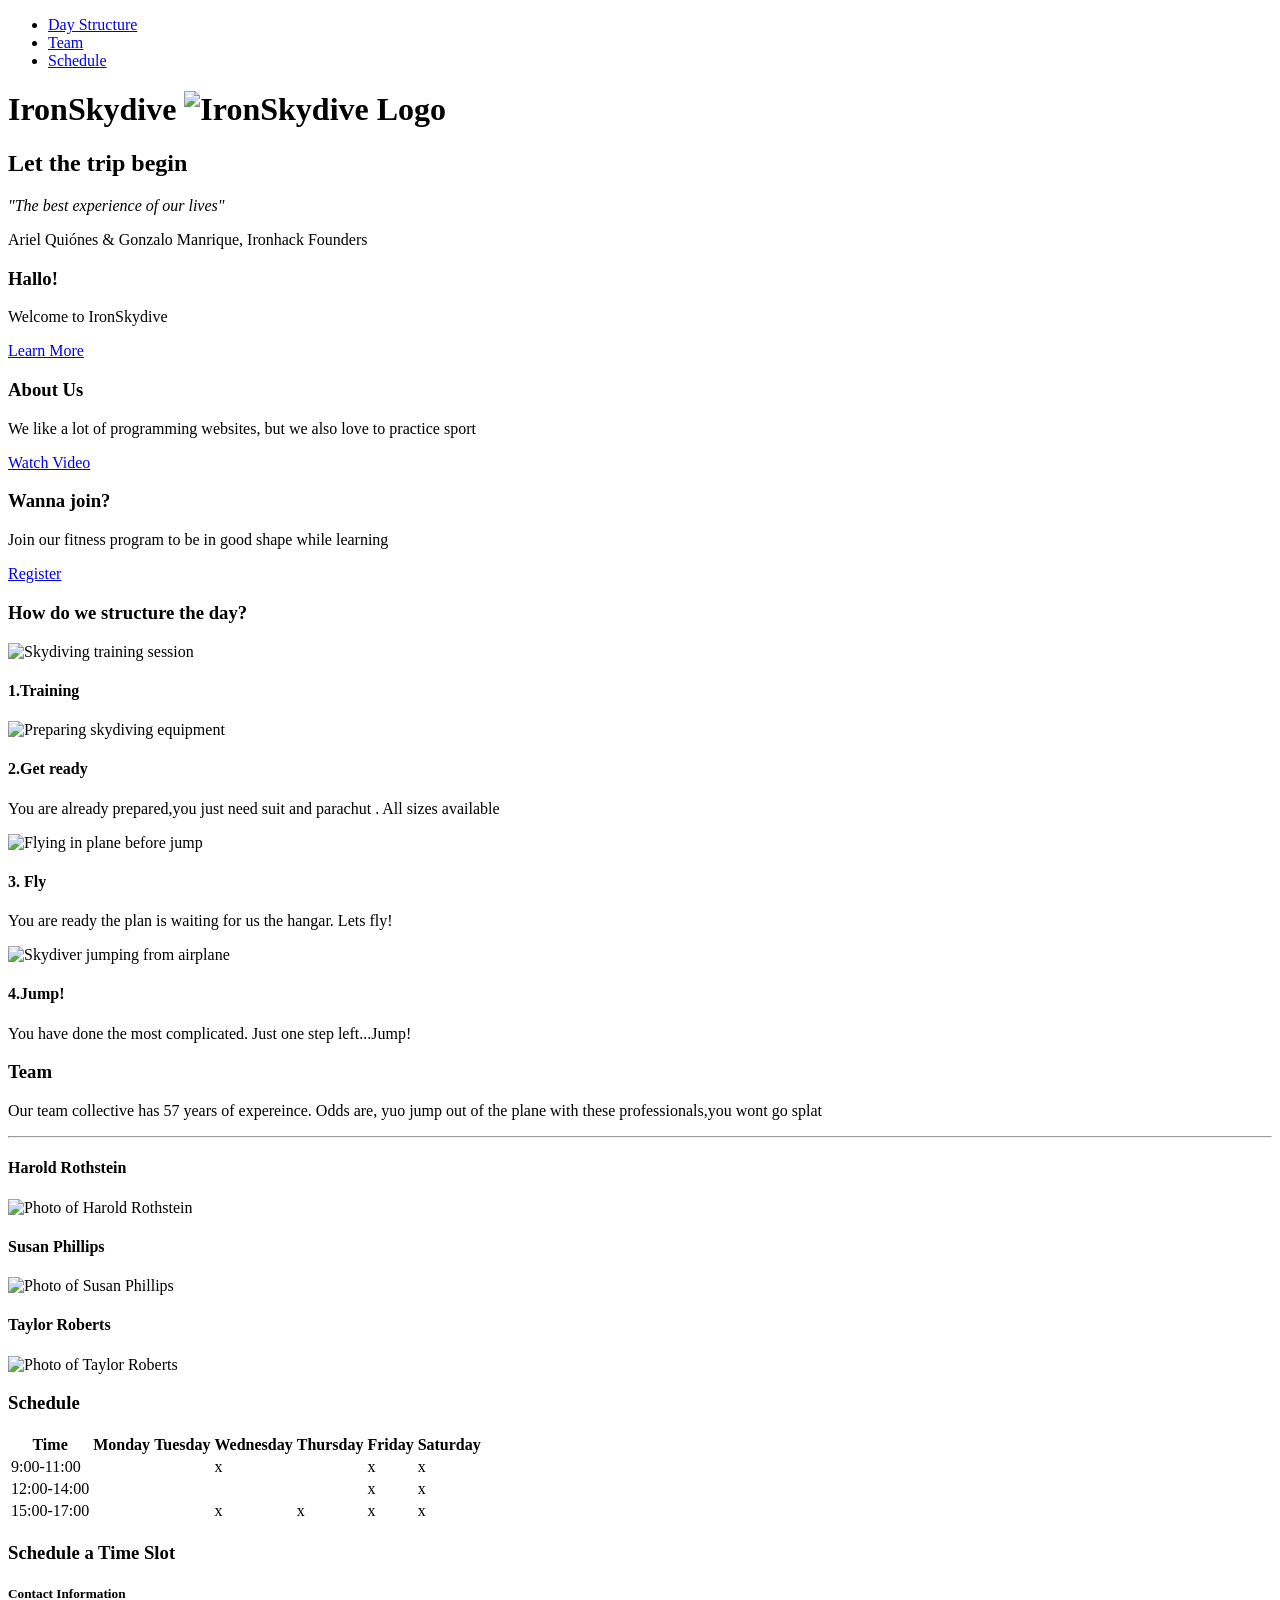
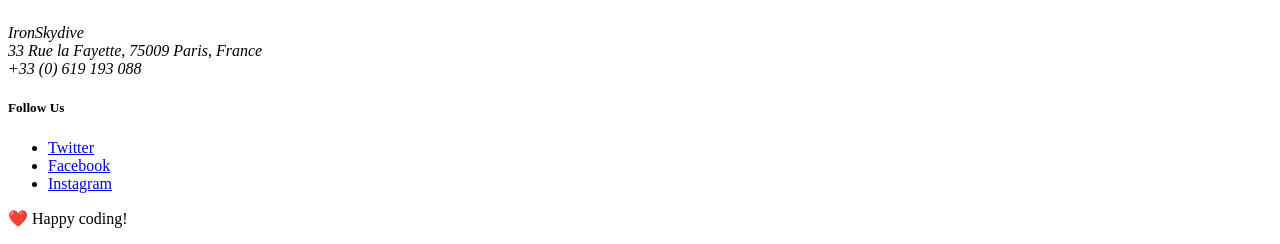
==== index.html @ bbbedc62 "Merge efeeb6cde8c62730181533388f0063c6b79743c5 into 45033de55ce9addf9479cd859671ddbf3fe93079" ====
<!DOCTYPE html>
<html lang="en">
<head>
    <meta charset="UTF-8">
    <meta http-equiv="X-UA-Compatible" content="IE=edge">
    <meta name="viewport" content="width=device-width, initial-scale=1.0">
    <title>Ironskydive</title>
</head>
<body>
<nav class="nav-bar" >
        <ul>
            <li><a href="#structure">Day Structure</a></li>
            <li><a href="#team">Team</a></li>
            <li><a href="#schedule">Schedule</a></li>
        </ul>
    </nav>
    <!-- HEADER -->
    <header class="header">
        <h1>IronSkydive
            <img src="https://s3-eu-west-1.amazonaws.com/ih-materials/uploads/ironhack-skydive-logo.png" alt="IronSkydive Logo">
        </h1>
        
         
        <h2>Let the trip begin</h2>
        <aside class="quote">
            <em>"The best experience of our lives"</em>
            <p>Ariel Quiónes & Gonzalo Manrique, Ironhack Founders</p>
        </aside>
    </header>
    <!-- SECTION 1 -->
    <section id="general-information"class="dark-background">
        <article>
            <h3>Hallo!</h3>
            <p class="text">Welcome to IronSkydive</p>
            <a href="#"class="link-btn">Learn More</a>
 </article>

        <article>
            <h3>About Us</h3>
            <p class="text">We like a lot of programming websites, but we also love to practice sport</p>
            <a href="#" class="link-btn">Watch Video</a>
        </article>

        <article>
           <h3>Wanna join?</h3>
           <p class="text">Join our fitness program to be in good shape while learning</p>
           <a href="#" class="link-btn">Register</a>
        </article>
    </section>
     <!-- SECTION 2 -->
    <section id="structure">
        <h3>How do we structure the day?</h3>
        <div>
            <article class="service-box">
                <img src="https://s3-eu-west-1.amazonaws.com/ih-materials/uploads/ironskydive-training.png" alt="Skydiving training session">
                <h4>1.Training</h4>
             </article>

            <article class="service-box">
                <img src="https://s3-eu-west-1.amazonaws.com/ih-materials/uploads/ironskydive-get-ready.png" alt="Preparing skydiving equipment">
                <h4>2.Get ready</h4>
                <p>You are already prepared,you just need suit and parachut . All sizes available</p>
            </article>

            <article class="service-box">
                <img src="https://s3-eu-west-1.amazonaws.com/ih-materials/uploads/ironskydive-fly.png" alt="Flying in plane before jump">
                <h4>3. Fly</h4>
                <p>You are ready the plan is waiting for us the hangar. Lets fly!</p>
            </article>

            <article class="service-box">
                <img src="https://s3-eu-west-1.amazonaws.com/ih-materials/uploads/ironskydive-jump.png" alt="Skydiver jumping from airplane">
                <h4>4.Jump!</h4>
                <p>You have done the most complicated. Just one step left...Jump!</p>
            </article>
        </div>
    </section>
    <!-- SECTION 3 -->
    <section id="team" class="dark-background">
                <h3>Team</h3>
        <p class="section-text">Our team collective has 57 years of expereince. Odds are, yuo jump out of the plane with these professionals,you wont go splat</p>
        <hr>
        <div>
            <article>
                <h4 class="member-name">Harold Rothstein</h4>
                <img src="https://s3-eu-west-1.amazonaws.com/ih-materials/uploads/upload_c18b1c463b80090894237a262dfdfbad.jpg" alt="Photo of Harold Rothstein">
            </article>

            <article>
                <h4 class="member-name">Susan Phillips</h4>
                <img src="https://s3-eu-west-1.amazonaws.com/ih-materials/uploads/upload_a18d6123a7c8e75f7e70a4e59b941093.jpg" alt="Photo of Susan Phillips">
            </article>

            <article>
                <h4 class="member-name">Taylor Roberts</h4>
                <img src="https://s3-eu-west-1.amazonaws.com/ih-materials/uploads/upload_7104a331530d1b0611da55093b7dc421.jpg" alt="Photo of Taylor Roberts">
            </article>
        </div>
    </section>
     <!-- TABLE SECTION -->
    <section id="Schedule">
        <h3>Schedule</h3>
 <table>
            <thead>
                <tr>
                    <th>Time</th>
                    <th>Monday</th>
                    <th>Tuesday</th>
                    <th>Wednesday</th>
                    <th>Thursday</th>
                    <th>Friday</th>
                    <th>Saturday</th>
                </tr>
            </thead>

            <tbody>
                <tr>
                    <td>9:00-11:00</td>
                    <td></td>
                    <td></td>
 <td>x</td>
                    <td></td>
                    <td>x</td>
                    <td>x</td>
                </tr>

                <tr>
                    <td>12:00-14:00</td>
                    <td></td>
                    <td></td>
                    <td></td>
                    <td></td>
                    <td>x</td>
                    <td>x</td>
                </tr>

                <tr>
                    <td>15:00-17:00</td>
                    <td></td>
                    <td></td>
                    <td>x</td>
                    <td>x</td>
                    <td>x</td>
                    <td>x</td>
                </tr>
            </tbody>
</table>

        <h3>Schedule a Time Slot</h3>
    </section>
    <!-- FOOTER SECTION -->
    <footer class="dark-background footer">
        <section >
            <h5>Contact Information</h5>
            <address class="address">
            IronSkydive<br>
            33 Rue la Fayette, 75009 Paris, France<br>
            +33 (0) 619 193 088
            </address>

            <h5>Follow Us</h5>
            <ul>
                <li><a href="#" target="_blank">Twitter</a></li>
                <li><a href="#" target="_blank">Facebook</a></li>
                <li><a href="#" target="_blank">Instagram</a></li>
            </ul>
        </section>
</footer>

    <p>❤️ Happy coding!</p>
    
</body>
</html>
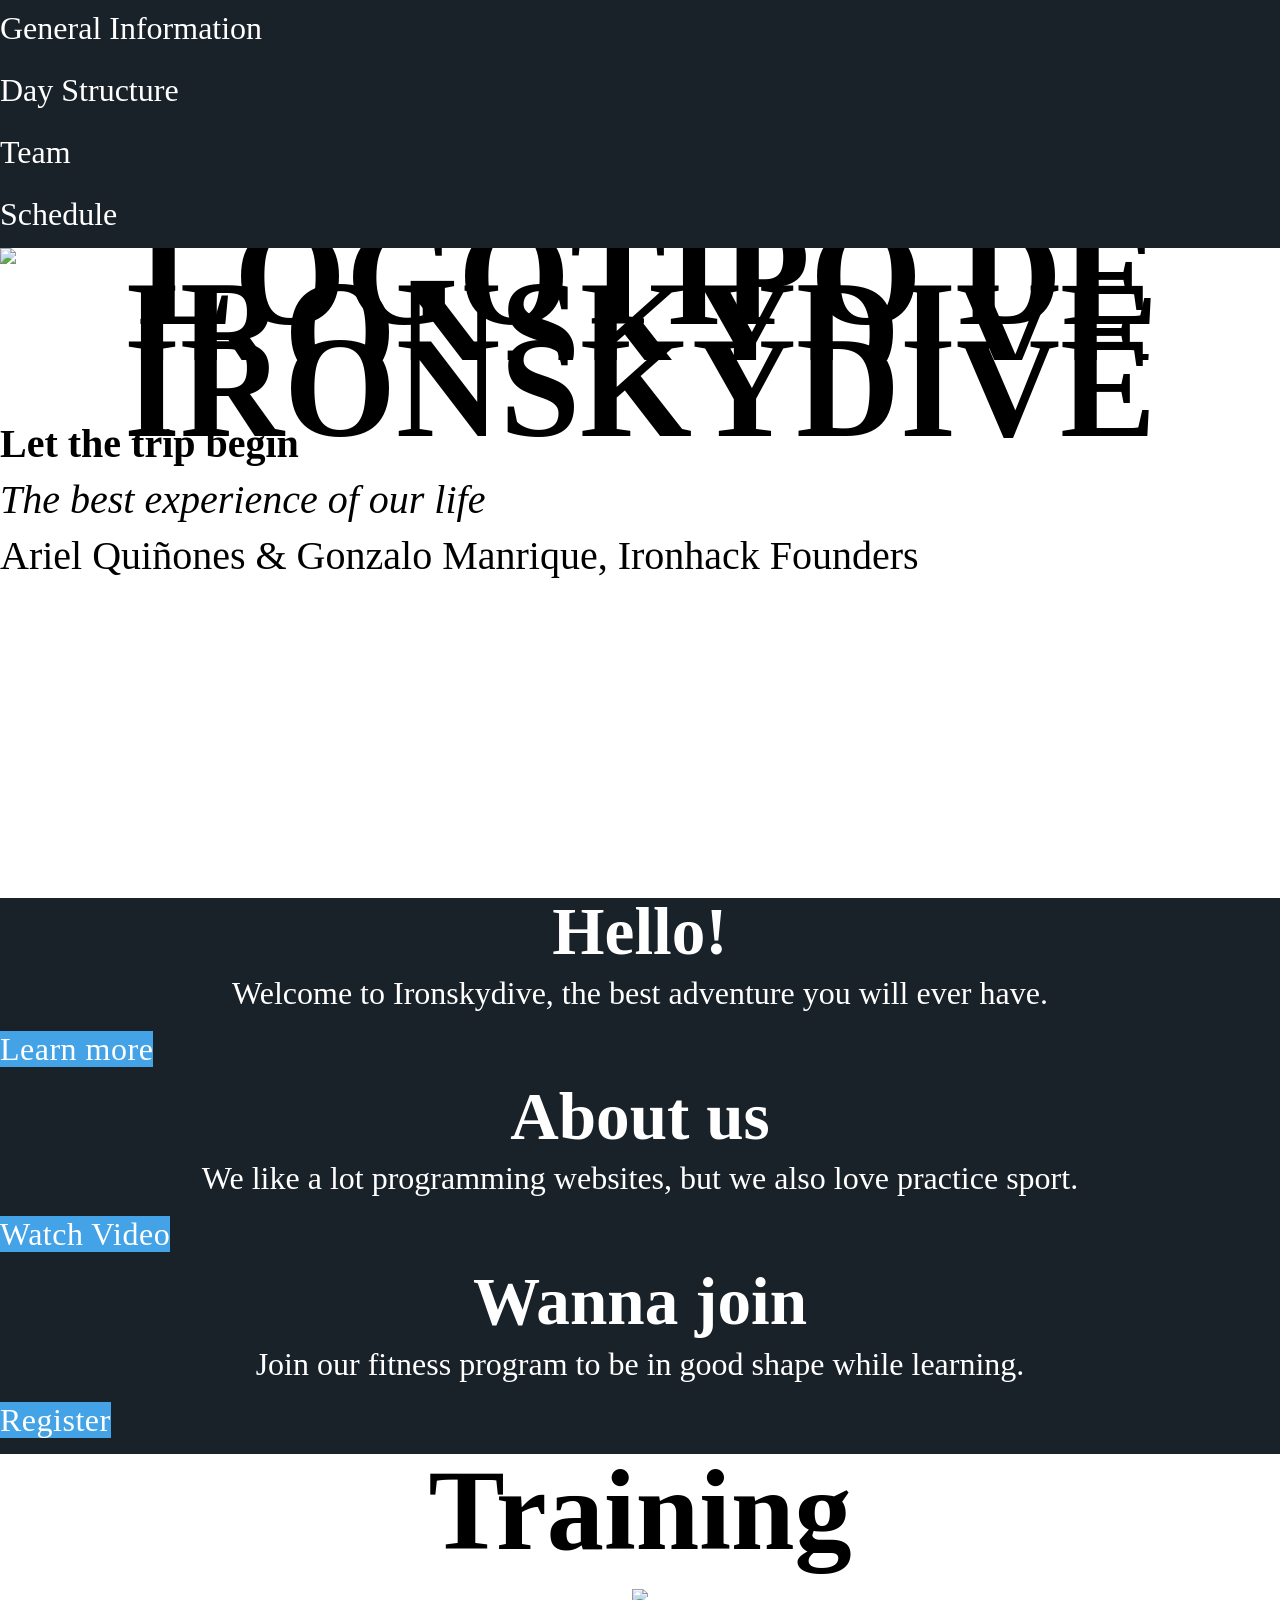
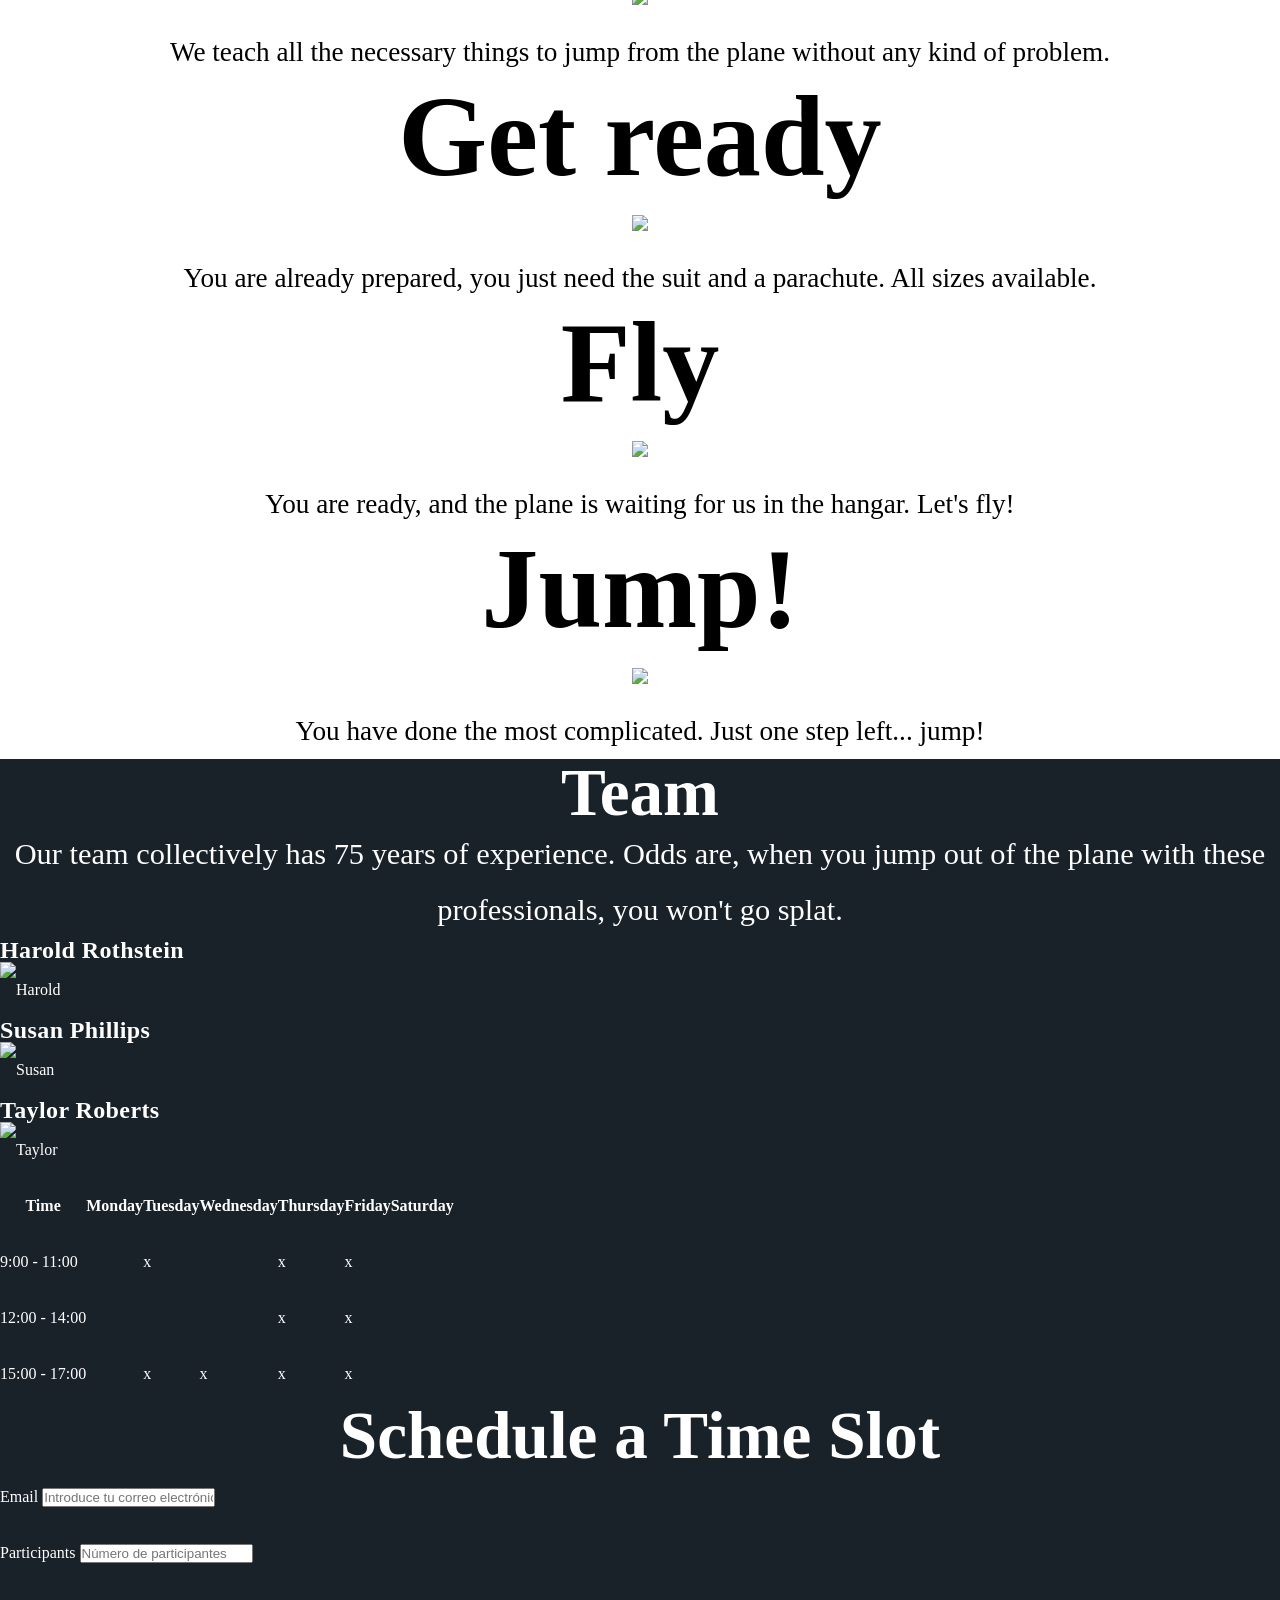
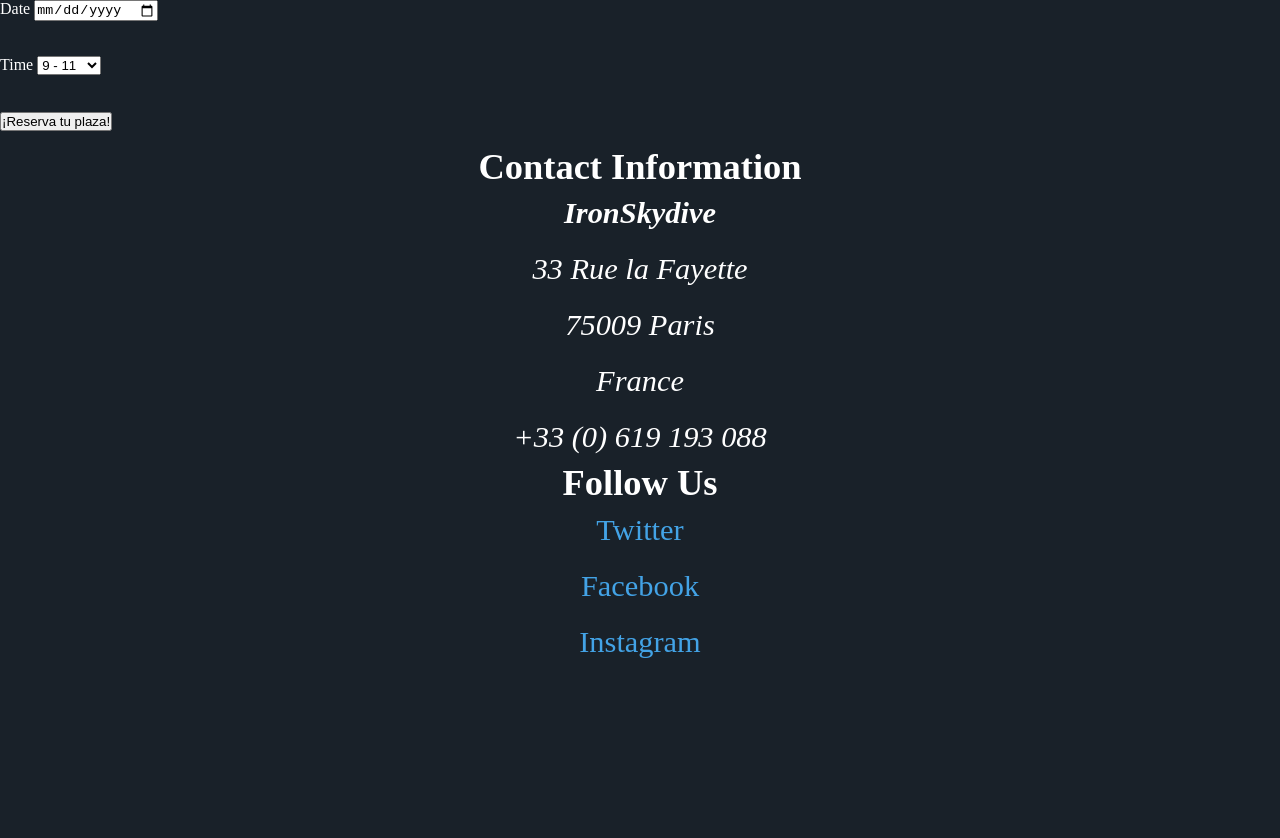
==== commit ffacd065: "ironskydive2" ====
--- a/index.html
+++ b/index.html
@@ -1,173 +1,202 @@
-<!DOCTYPE html>
-<html lang="en">
-<head>
-    <meta charset="UTF-8">
-    <meta http-equiv="X-UA-Compatible" content="IE=edge">
-    <meta name="viewport" content="width=device-width, initial-scale=1.0">
-    <title>Ironskydive</title>
-</head>
-<body>
-<nav class="nav-bar" >
-        <ul>
-            <li><a href="#structure">Day Structure</a></li>
-            <li><a href="#team">Team</a></li>
-            <li><a href="#schedule">Schedule</a></li>
-        </ul>
-    </nav>
-    <!-- HEADER -->
-    <header class="header">
-        <h1>IronSkydive
-            <img src="https://s3-eu-west-1.amazonaws.com/ih-materials/uploads/ironhack-skydive-logo.png" alt="IronSkydive Logo">
-        </h1>
-        
-         
-        <h2>Let the trip begin</h2>
-        <aside class="quote">
-            <em>"The best experience of our lives"</em>
-            <p>Ariel Quiónes & Gonzalo Manrique, Ironhack Founders</p>
-        </aside>
-    </header>
-    <!-- SECTION 1 -->
-    <section id="general-information"class="dark-background">
-        <article>
-            <h3>Hallo!</h3>
-            <p class="text">Welcome to IronSkydive</p>
-            <a href="#"class="link-btn">Learn More</a>
- </article>
-
-        <article>
-            <h3>About Us</h3>
-            <p class="text">We like a lot of programming websites, but we also love to practice sport</p>
-            <a href="#" class="link-btn">Watch Video</a>
-        </article>
-
-        <article>
-           <h3>Wanna join?</h3>
-           <p class="text">Join our fitness program to be in good shape while learning</p>
-           <a href="#" class="link-btn">Register</a>
-        </article>
-    </section>
-     <!-- SECTION 2 -->
-    <section id="structure">
-        <h3>How do we structure the day?</h3>
+<!DOCTYPE html> <html lang="en"> 
+  <head> 
+    <meta charset="UTF-8"> 
+    <link rel="stylesheet" href="./style.css"> 
+    <meta name="viewport" content="width=device-width, initial-scale=1.0"> <title>IronSkydive</title> 
+  </head> 
+  <body> 
+    <nav class="nav-bar"> 
+      <ul class="nav-bar-ul"> 
+        <li><a href="#general information">General Information</a></li> 
+        <li><a href="#structure">Day Structure</a></li> 
+        <li><a href="#team">Team</a></li> 
+        <li><a href="#schedule">Schedule</a></li> 
+      </ul> 
+    </nav> 
+    <header class="header"> 
+      <h1> <img src="https://s3-eu-west-1.amazonaws.com/ih-materials/uploads/ironhack-skydive-logo.png" alt="Logotipo de IronSkydive" > IronSkydive </h1> 
+      <aside class="quote"> <p><b>Let the trip begin</b></p> 
+        <p><i>The best experience of our life</i></p> 
+        <p>Ariel Quiñones & Gonzalo Manrique, Ironhack Founders</p> 
+      </aside> </header> 
+    <section id="general-information" class="dark-background"> 
+      <article class="container"> <h3>Hello!</h3> 
+        <p class="text"> Welcome to Ironskydive, the best adventure you will ever have. </p> <a class="link-btn" href="#">Learn more</a> </article> 
+      <article class="container">
+        <h3>About us</h3> 
+        <p class="text"> We like a lot programming websites, but we also love practice sport. </p> 
+        <a class="link-btn" href="#">Watch Video</a> </article> 
+      <article class="container"> <h3>Wanna join</h3> 
+        <p class="text"> Join our fitness program to be in good shape while learning. </p> <a class="link-btn" href="#">Register</a> </article> 
+    </section> 
+    <section id="structure"> 
+      <section id="structure">
         <div>
-            <article class="service-box">
-                <img src="https://s3-eu-west-1.amazonaws.com/ih-materials/uploads/ironskydive-training.png" alt="Skydiving training session">
-                <h4>1.Training</h4>
-             </article>
-
-            <article class="service-box">
-                <img src="https://s3-eu-west-1.amazonaws.com/ih-materials/uploads/ironskydive-get-ready.png" alt="Preparing skydiving equipment">
-                <h4>2.Get ready</h4>
-                <p>You are already prepared,you just need suit and parachut . All sizes available</p>
-            </article>
-
-            <article class="service-box">
-                <img src="https://s3-eu-west-1.amazonaws.com/ih-materials/uploads/ironskydive-fly.png" alt="Flying in plane before jump">
-                <h4>3. Fly</h4>
-                <p>You are ready the plan is waiting for us the hangar. Lets fly!</p>
-            </article>
-
-            <article class="service-box">
-                <img src="https://s3-eu-west-1.amazonaws.com/ih-materials/uploads/ironskydive-jump.png" alt="Skydiver jumping from airplane">
-                <h4>4.Jump!</h4>
-                <p>You have done the most complicated. Just one step left...Jump!</p>
-            </article>
+     <article class="service-box">
+      <h3>Training</h3>
+      <img src="https://s3-eu-west-1.amazonaws.com/ih-materials/uploads/ironskydive-training.png">
+      <p>
+        We teach all the necessary things to jump from the plane without any kind of problem. </p>
+    </article>
+    <article class="service-box">
+      <h3>Get ready</h3>
+      <img src="https://s3-eu-west-1.amazonaws.com/ih-materials/uploads/ironskydive-get-ready.png">
+      <p>You are already prepared, you just need the suit and a parachute. All sizes available.</p>
+    </article>
+      <article class="service-box">
+      <h3>Fly</h3>
+      <img src="https://s3-eu-west-1.amazonaws.com/ih-materials/uploads/ironskydive-fly.png">
+      <p>You are ready, and the plane is waiting for us in the hangar. Let's fly!</p>
+    </article>
+    <article class="service-box">
+      <h3>Jump!</h3>
+      <img src="https://s3-eu-west-1.amazonaws.com/ih-materials/uploads/ironskydive-jump.png">
+      <p>
+        You have done the most complicated. Just one step left... jump!
+      </p>
+    </article>
         </div>
-    </section>
-    <!-- SECTION 3 -->
-    <section id="team" class="dark-background">
-                <h3>Team</h3>
-        <p class="section-text">Our team collective has 57 years of expereince. Odds are, yuo jump out of the plane with these professionals,you wont go splat</p>
-        <hr>
+      </section>
+      <section id="team" class="dark-background">
+      <section class="container">
+        <h3>Team</h3>
+       <p class="section-text">
+      Our team collectively has 75 years of experience. Odds are, when you jump out of the plane with these professionals, you won't go splat.</p>
         <div>
-            <article>
-                <h4 class="member-name">Harold Rothstein</h4>
-                <img src="https://s3-eu-west-1.amazonaws.com/ih-materials/uploads/upload_c18b1c463b80090894237a262dfdfbad.jpg" alt="Photo of Harold Rothstein">
-            </article>
-
-            <article>
-                <h4 class="member-name">Susan Phillips</h4>
-                <img src="https://s3-eu-west-1.amazonaws.com/ih-materials/uploads/upload_a18d6123a7c8e75f7e70a4e59b941093.jpg" alt="Photo of Susan Phillips">
-            </article>
-
-            <article>
-                <h4 class="member-name">Taylor Roberts</h4>
-                <img src="https://s3-eu-west-1.amazonaws.com/ih-materials/uploads/upload_7104a331530d1b0611da55093b7dc421.jpg" alt="Photo of Taylor Roberts">
-            </article>
-        </div>
-    </section>
-     <!-- TABLE SECTION -->
-    <section id="Schedule">
-        <h3>Schedule</h3>
- <table>
-            <thead>
-                <tr>
-                    <th>Time</th>
-                    <th>Monday</th>
-                    <th>Tuesday</th>
-                    <th>Wednesday</th>
-                    <th>Thursday</th>
-                    <th>Friday</th>
-                    <th>Saturday</th>
-                </tr>
-            </thead>
-
-            <tbody>
-                <tr>
-                    <td>9:00-11:00</td>
-                    <td></td>
-                    <td></td>
- <td>x</td>
-                    <td></td>
-                    <td>x</td>
-                    <td>x</td>
-                </tr>
-
-                <tr>
-                    <td>12:00-14:00</td>
-                    <td></td>
-                    <td></td>
-                    <td></td>
-                    <td></td>
-                    <td>x</td>
-                    <td>x</td>
-                </tr>
-
-                <tr>
-                    <td>15:00-17:00</td>
-                    <td></td>
-                    <td></td>
-                    <td>x</td>
-                    <td>x</td>
-                    <td>x</td>
-                    <td>x</td>
-                </tr>
-            </tbody>
+          <article>
+        <h4 class="member-name">Harold Rothstein</h4>
+        <img src="https://s3-eu-west-1.amazonaws.com/ih-materials/uploads/upload_c18b1c463b80090894237a262dfdfbad.jpg"alt="Harold">
+      </article>
+          <article>
+        <h4 class="member-name">Susan Phillips</h4>
+        <img src="https://s3-eu-west-1.amazonaws.com/ih-materials/uploads/upload_a18d6123a7c8e75f7e70a4e59b941093.jpg"
+          alt="Susan">
+      </article> 
+          <article>
+          <h4 class="member-name">Taylor Roberts</h4>
+          <img src="https://s3-eu-west-1.amazonaws.com/ih-materials/uploads/upload_7104a331530d1b0611da55093b7dc421.jpg"alt="Taylor">
+      </article>
+        </div></section>
+<section>
+<table class="schedule-table" cellpadding="0" cellspacing="0">
+  <thead>
+    <tr>
+      <th>Time</th>
+      <th>Monday</th>
+      <th>Tuesday</th>
+      <th>Wednesday</th>
+      <th>Thursday</th>
+      <th>Friday</th>
+      <th>Saturday</th>
+    </tr>
+  </thead>
+
+  <tbody>
+    <tr>
+      <td>9:00 - 11:00</td>
+      <td></td>
+      <td>x</td>
+      <td></td>
+      <td>x</td>
+      <td>x</td>
+      <td></td>
+    </tr>
+
+    <tr>
+      <td>12:00 - 14:00</td>
+      <td></td>
+      <td></td>
+      <td></td>
+      <td>x</td>
+      <td>x</td>
+      <td></td>
+    </tr>
+
+    <tr>
+      <td>15:00 - 17:00</td>
+      <td></td>
+      <td>x</td>
+      <td>x</td>
+      <td>x</td>
+      <td>x</td>
+      <td></td>
+    </tr>
+  </tbody>
 </table>
-
-        <h3>Schedule a Time Slot</h3>
-    </section>
-    <!-- FOOTER SECTION -->
-    <footer class="dark-background footer">
-        <section >
-            <h5>Contact Information</h5>
-            <address class="address">
-            IronSkydive<br>
-            33 Rue la Fayette, 75009 Paris, France<br>
-            +33 (0) 619 193 088
-            </address>
-
-            <h5>Follow Us</h5>
-            <ul>
-                <li><a href="#" target="_blank">Twitter</a></li>
-                <li><a href="#" target="_blank">Facebook</a></li>
-                <li><a href="#" target="_blank">Instagram</a></li>
-            </ul>
-        </section>
+  <h3>Schedule a Time Slot</h3>
+  <form class="slot-form" action="/register" method="post">
+
+  <div class="slot-form-container">
+    <label for="email">Email</label>
+    <input
+      type="email"
+      id="email"
+      name="email"
+      placeholder="Introduce tu correo electrónico"
+    >
+  </div>
+
+  <div class="slot-form-container">
+    <label for="participants">Participants</label>
+    <input
+      type="number"
+      id="participants"
+      name="participants"
+      placeholder="Número de participantes"
+    >
+  </div>
+
+  <div class="slot-form-container">
+    <label for="date">Date</label>
+    <input
+      type="date"
+      id="date"
+      name="date"
+    >
+  </div>
+
+  <div class="slot-form-container">
+    <label for="time">Time</label>
+    <select id="time" name="time">
+      <option value="early">9 - 11</option>
+      <option value="mid">12 - 14</option>
+      <option value="late">15 - 17</option>
+    </select>
+  </div>
+
+  <div class="slot-form-container">
+    <button type="submit">¡Reserva tu plaza!</button>
+  </div>
+
+</form>
+    </section> 
+   <footer class="footer dark-background">
+     <section>
+    <h5>Contact Information</h5>
+    <address>
+      <strong>IronSkydive</strong><br>
+      33 Rue la Fayette<br>
+      75009 Paris<br>
+      France<br>
+      +33 (0) 619 193 088
+    </address>
+       <h5>Follow Us</h5>
+      <ul>
+      <li><a href="#">Twitter</a></li>
+      <li><a href="#">Facebook</a></li>
+      <li><a href="#">Instagram</a></li>
+    </ul>
+       
+  </section>
+<iframe
+    src="https://www.google.com/maps/embed?pb=!1m18!1m12!1m3!1d2624.142047744348!2d2.3354330160472316!3d48.87456857928921!2m3!1f0!2f0!3f0!3m2!1i1024!2i768!4f13.1!3m3!1m2!1s0x47e66e38f817b573%3A0x48d69c30470e7aeb!2sIronhack!5e0!3m2!1sen!2ses!4v1495208746099"
+    class="map-frame"
+    frameborder="0"
+    style="border:0"
+    allowfullscreen>
+  </iframe>
+
 </footer>
-
-    <p>❤️ Happy coding!</p>
-    
-</body>
-</html>
+    <script src="./script.js"></script> 
+  </body> 
+</html>
--- a/style.css
+++ b/style.css
@@ -0,0 +1,138 @@
+/*@import url('https://fonts.googleapis.com/css?family=Roboto+Condensed:700|Roboto:100,300,700');*/
+* {
+  margin: 0;
+  padding: 0;
+}
+body {
+    font-family: 'Roboto';
+    size: 10px;
+    line-height: 3.5em;
+    font-weight: 300;
+}
+h1,
+h2,
+h3,
+h4,
+h5,
+h6 {
+    font-family: "Roboto Condensed";
+}
+
+h1{
+    font-size: 9em;
+    text-align: center;
+    text-transform: uppercase;
+}
+
+h2{
+    font-size: 5em;
+    text-align: center;
+    text-transform: uppercase;
+    line-height: 4em;
+}
+
+h3{
+    font-size: 4.2em;
+    text-align: center;
+    line-height: 1em;
+}
+
+h4{
+    font-size: 1.5em;
+    letter-spacing: 0.4px;
+    line-height: 1em;
+}
+
+h5{
+    font-size: 1.2em;
+    line-height: 1em;
+}
+
+.nav-bar{
+    background-color: rgb(25, 33, 41);
+}
+
+.nav-bar a{
+    color: white;
+    text-decoration: none;
+    font-size: 2em;
+}
+
+.header{
+    background-image: url("https://s3-eu-west-1.amazonaws.com/ih-materials/uploads/ironhack-skydive-background.jpg");
+    background-image: 0 0;
+    background-repeat: no-repeat;
+    background-size: cover;
+    height: 650px;
+}
+
+.header h2{
+    color: white;
+    text-shadow: #020819 8px -20px 9px;
+}
+
+.quote{
+    font-size: 2.5em;
+}
+
+.dark-background{
+    background-color: rgb(25, 33, 41);
+    color: white;
+}
+
+.text {
+    font-size: 2em;
+    font-weight: 100;
+    text-align: center;
+}
+
+.link-btn{
+    background-color: rgb(67, 163, 230);
+    color: white;
+    font-family: 'Roboto Condensed';
+    font-size: 2em;
+    letter-spacing: 0.5px;
+    text-align: center;
+    text-decoration: none;
+}
+
+.service-box{
+    font-size: 1.7em;
+    text-align: center;
+}
+
+.service-box img {
+    width: 125px;
+}
+
+#team .section-text{
+    font-size: 1.9em;
+    text-align: center;
+}
+#team .member-name{
+    font-size: 1.5em;
+    font-weight: 700;
+}
+
+#team img{
+    width: 250px;
+    height: 180px;
+}
+
+.footer{
+    text-align: center;
+    font-size: 1.9em;
+}
+
+.address{
+    font-style: normal;
+    font-size: 0.8em;
+}
+
+.footer a{
+    color: rgb(67, 163, 230);
+    text-decoration: none;
+}
+.footer ul{
+    list-style: none;
+}
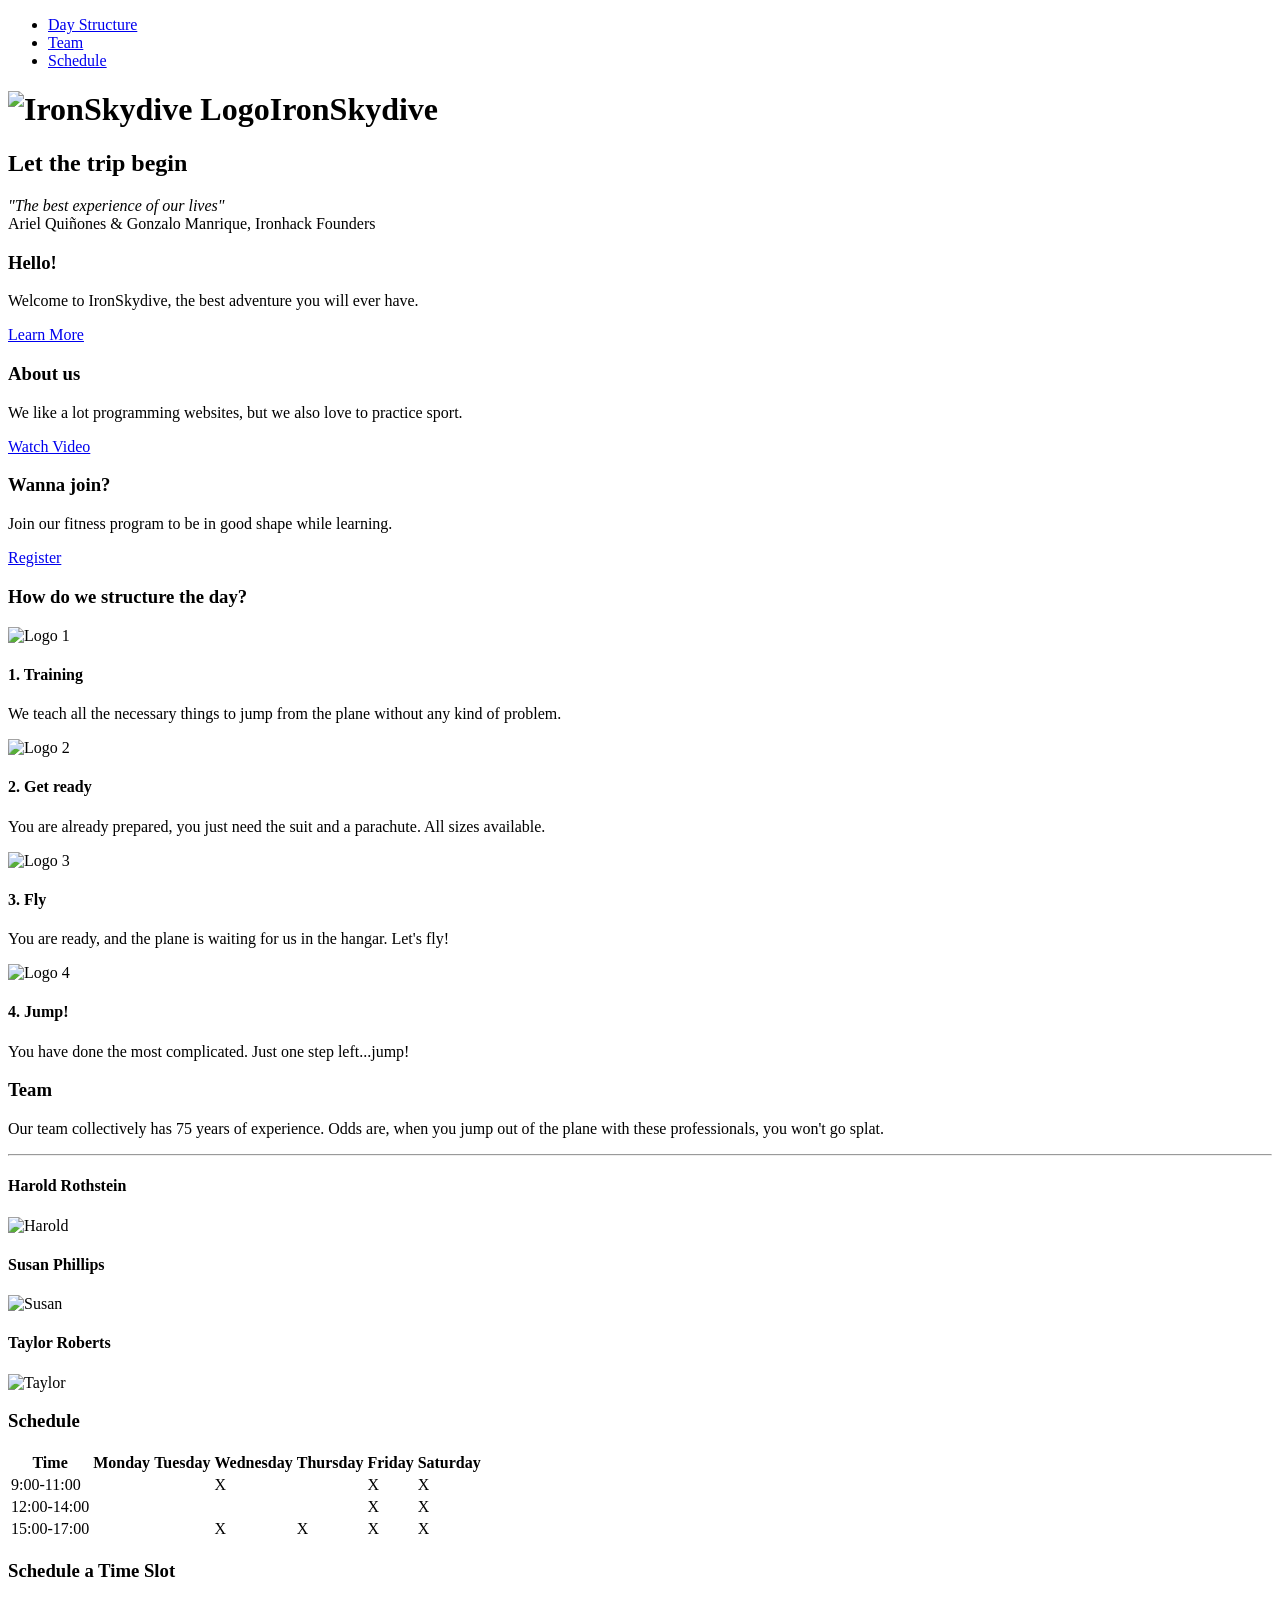
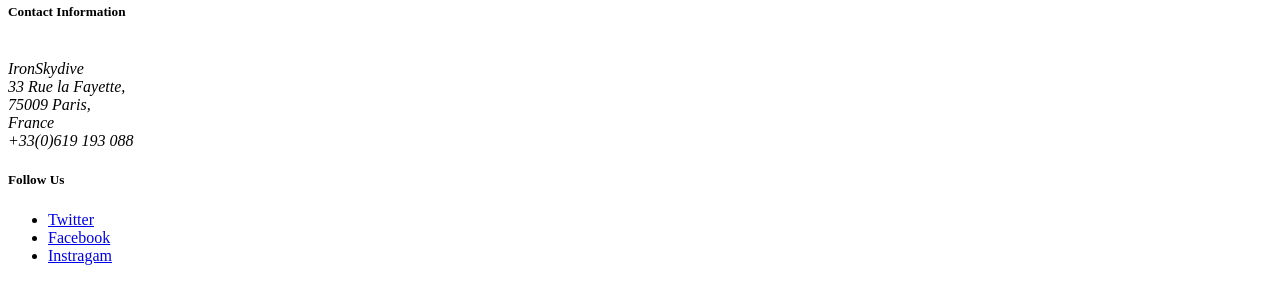
==== commit db061d96: "complete Ironskydive 2" ====
--- a/index.html
+++ b/index.html
@@ -1,202 +1,144 @@
-<!DOCTYPE html> <html lang="en"> 
-  <head> 
-    <meta charset="UTF-8"> 
-    <link rel="stylesheet" href="./style.css"> 
-    <meta name="viewport" content="width=device-width, initial-scale=1.0"> <title>IronSkydive</title> 
-  </head> 
-  <body> 
-    <nav class="nav-bar"> 
-      <ul class="nav-bar-ul"> 
-        <li><a href="#general information">General Information</a></li> 
-        <li><a href="#structure">Day Structure</a></li> 
-        <li><a href="#team">Team</a></li> 
-        <li><a href="#schedule">Schedule</a></li> 
-      </ul> 
-    </nav> 
-    <header class="header"> 
-      <h1> <img src="https://s3-eu-west-1.amazonaws.com/ih-materials/uploads/ironhack-skydive-logo.png" alt="Logotipo de IronSkydive" > IronSkydive </h1> 
-      <aside class="quote"> <p><b>Let the trip begin</b></p> 
-        <p><i>The best experience of our life</i></p> 
-        <p>Ariel Quiñones & Gonzalo Manrique, Ironhack Founders</p> 
-      </aside> </header> 
-    <section id="general-information" class="dark-background"> 
-      <article class="container"> <h3>Hello!</h3> 
-        <p class="text"> Welcome to Ironskydive, the best adventure you will ever have. </p> <a class="link-btn" href="#">Learn more</a> </article> 
-      <article class="container">
-        <h3>About us</h3> 
-        <p class="text"> We like a lot programming websites, but we also love practice sport. </p> 
-        <a class="link-btn" href="#">Watch Video</a> </article> 
-      <article class="container"> <h3>Wanna join</h3> 
-        <p class="text"> Join our fitness program to be in good shape while learning. </p> <a class="link-btn" href="#">Register</a> </article> 
-    </section> 
-    <section id="structure"> 
-      <section id="structure">
+<!DOCTYPE html>
+<html lang="en">
+<head>
+    <meta charset="UTF-8">
+    <meta http-equiv="X-UA-Compatible" content="IE=edge">
+    <meta name="viewport" content="width=device-width, initial-scale=1.0">
+    <title>Ironskydive</title>
+    <link rel="stylesheet" href="lab1.css">
+</head>
+<body>
+    <nav class="nav-bar">
+        <ul>
+            <li><a href="#structure">Day Structure</a></li>
+            <li><a href="#team">Team</a></li>
+            <li><a href="#schedule">Schedule</a></li>
+        </ul>
+    </nav>
+    <header class="header">
+        <h1><img src="https://s3-eu-west-1.amazonaws.com/ih-materials/uploads/ironhack-skydive-logo.png" alt="IronSkydive Logo">IronSkydive</h1>
+        <h2 class="header-h2">Let the trip begin</h2>
+        <aside class="quote">
+            <p><i>"The best experience of our lives"</i><br>Ariel Quiñones & Gonzalo Manrique, Ironhack Founders</p>
+        </aside>
+    </header>
+    <section id="general-information" class="dark-background">
+        <article>
+            <h3>Hello!</h3>
+            <p>Welcome to IronSkydive, the best adventure you will ever have.</p>
+            <a href="#">Learn More</a>
+        </article>
+        <article>
+            <h3>About us</h3>
+            <p>We like a lot programming websites, but we also love to practice sport.</p>
+            <a href="#">Watch Video</a>
+        </article>
+        <article>
+            <h3>Wanna join?</h3>
+            <p>Join our fitness program to be in good shape while learning.</p>
+            <a href="#">Register</a>
+        </article>
+    </section>
+    <section id="structure">
+        <h3>How do we structure the day?</h3>
         <div>
-     <article class="service-box">
-      <h3>Training</h3>
-      <img src="https://s3-eu-west-1.amazonaws.com/ih-materials/uploads/ironskydive-training.png">
-      <p>
-        We teach all the necessary things to jump from the plane without any kind of problem. </p>
-    </article>
-    <article class="service-box">
-      <h3>Get ready</h3>
-      <img src="https://s3-eu-west-1.amazonaws.com/ih-materials/uploads/ironskydive-get-ready.png">
-      <p>You are already prepared, you just need the suit and a parachute. All sizes available.</p>
-    </article>
-      <article class="service-box">
-      <h3>Fly</h3>
-      <img src="https://s3-eu-west-1.amazonaws.com/ih-materials/uploads/ironskydive-fly.png">
-      <p>You are ready, and the plane is waiting for us in the hangar. Let's fly!</p>
-    </article>
-    <article class="service-box">
-      <h3>Jump!</h3>
-      <img src="https://s3-eu-west-1.amazonaws.com/ih-materials/uploads/ironskydive-jump.png">
-      <p>
-        You have done the most complicated. Just one step left... jump!
-      </p>
-    </article>
+            <article class="service-box">
+                <img src="https://s3-eu-west-1.amazonaws.com/ih-materials/uploads/ironskydive-training.png" alt="Logo 1">
+                <h4>1. Training</h4>
+                <p>We teach all the necessary things to jump from the plane without any kind of problem.</p>
+            </article>
+            <article class="service-box">
+                <img src="https://s3-eu-west-1.amazonaws.com/ih-materials/uploads/ironskydive-get-ready.png" alt="Logo 2">
+                <h4>2. Get ready</h4>
+                <p>You are already prepared, you just need the suit and a parachute. All sizes available.</p>
+            </article>
+            <article class="service-box">
+                <img src="https://s3-eu-west-1.amazonaws.com/ih-materials/uploads/ironskydive-fly.png" alt="Logo 3">
+                <h4>3. Fly</h4>
+                <p>You are ready, and the plane is waiting for us in the hangar. Let's fly!</p>
+            </article>
+            <article class="service-box">
+                <img src="https://s3-eu-west-1.amazonaws.com/ih-materials/uploads/ironskydive-jump.png" alt="Logo 4">
+                <h4>4. Jump!</h4>
+                <p>You have done the most complicated. Just one step left...jump!</p>
+            </article>
         </div>
-      </section>
-      <section id="team" class="dark-background">
-      <section class="container">
+    </section>
+    <section id="team" class="dark-background">
         <h3>Team</h3>
-       <p class="section-text">
-      Our team collectively has 75 years of experience. Odds are, when you jump out of the plane with these professionals, you won't go splat.</p>
+        <p class="section-text">Our team collectively has 75 years of experience. Odds are, when you jump out of the plane with these professionals, you won't go splat.</p>
+        <hr>
         <div>
-          <article>
-        <h4 class="member-name">Harold Rothstein</h4>
-        <img src="https://s3-eu-west-1.amazonaws.com/ih-materials/uploads/upload_c18b1c463b80090894237a262dfdfbad.jpg"alt="Harold">
-      </article>
-          <article>
-        <h4 class="member-name">Susan Phillips</h4>
-        <img src="https://s3-eu-west-1.amazonaws.com/ih-materials/uploads/upload_a18d6123a7c8e75f7e70a4e59b941093.jpg"
-          alt="Susan">
-      </article> 
-          <article>
-          <h4 class="member-name">Taylor Roberts</h4>
-          <img src="https://s3-eu-west-1.amazonaws.com/ih-materials/uploads/upload_7104a331530d1b0611da55093b7dc421.jpg"alt="Taylor">
-      </article>
-        </div></section>
-<section>
-<table class="schedule-table" cellpadding="0" cellspacing="0">
-  <thead>
-    <tr>
-      <th>Time</th>
-      <th>Monday</th>
-      <th>Tuesday</th>
-      <th>Wednesday</th>
-      <th>Thursday</th>
-      <th>Friday</th>
-      <th>Saturday</th>
-    </tr>
-  </thead>
-
-  <tbody>
-    <tr>
-      <td>9:00 - 11:00</td>
-      <td></td>
-      <td>x</td>
-      <td></td>
-      <td>x</td>
-      <td>x</td>
-      <td></td>
-    </tr>
-
-    <tr>
-      <td>12:00 - 14:00</td>
-      <td></td>
-      <td></td>
-      <td></td>
-      <td>x</td>
-      <td>x</td>
-      <td></td>
-    </tr>
-
-    <tr>
-      <td>15:00 - 17:00</td>
-      <td></td>
-      <td>x</td>
-      <td>x</td>
-      <td>x</td>
-      <td>x</td>
-      <td></td>
-    </tr>
-  </tbody>
-</table>
-  <h3>Schedule a Time Slot</h3>
-  <form class="slot-form" action="/register" method="post">
-
-  <div class="slot-form-container">
-    <label for="email">Email</label>
-    <input
-      type="email"
-      id="email"
-      name="email"
-      placeholder="Introduce tu correo electrónico"
-    >
-  </div>
-
-  <div class="slot-form-container">
-    <label for="participants">Participants</label>
-    <input
-      type="number"
-      id="participants"
-      name="participants"
-      placeholder="Número de participantes"
-    >
-  </div>
-
-  <div class="slot-form-container">
-    <label for="date">Date</label>
-    <input
-      type="date"
-      id="date"
-      name="date"
-    >
-  </div>
-
-  <div class="slot-form-container">
-    <label for="time">Time</label>
-    <select id="time" name="time">
-      <option value="early">9 - 11</option>
-      <option value="mid">12 - 14</option>
-      <option value="late">15 - 17</option>
-    </select>
-  </div>
-
-  <div class="slot-form-container">
-    <button type="submit">¡Reserva tu plaza!</button>
-  </div>
-
-</form>
-    </section> 
-   <footer class="footer dark-background">
-     <section>
-    <h5>Contact Information</h5>
-    <address>
-      <strong>IronSkydive</strong><br>
-      33 Rue la Fayette<br>
-      75009 Paris<br>
-      France<br>
-      +33 (0) 619 193 088
-    </address>
-       <h5>Follow Us</h5>
-      <ul>
-      <li><a href="#">Twitter</a></li>
-      <li><a href="#">Facebook</a></li>
-      <li><a href="#">Instagram</a></li>
-    </ul>
-       
-  </section>
-<iframe
-    src="https://www.google.com/maps/embed?pb=!1m18!1m12!1m3!1d2624.142047744348!2d2.3354330160472316!3d48.87456857928921!2m3!1f0!2f0!3f0!3m2!1i1024!2i768!4f13.1!3m3!1m2!1s0x47e66e38f817b573%3A0x48d69c30470e7aeb!2sIronhack!5e0!3m2!1sen!2ses!4v1495208746099"
-    class="map-frame"
-    frameborder="0"
-    style="border:0"
-    allowfullscreen>
-  </iframe>
-
-</footer>
-    <script src="./script.js"></script> 
-  </body> 
+            <article>
+                <h4 class="member-name">Harold Rothstein</h4>
+                <img src="https://s3-eu-west-1.amazonaws.com/ih-materials/uploads/upload_c18b1c463b80090894237a262dfdfbad.jpg" alt="Harold">
+            </article>
+            <article>
+                <h4 class="member-name">Susan Phillips</h4>
+                <img src="https://s3-eu-west-1.amazonaws.com/ih-materials/uploads/upload_a18d6123a7c8e75f7e70a4e59b941093.jpg" alt="Susan">
+            </article>
+            <article>
+                <h4 class="member-name">Taylor Roberts</h4>
+                <img src="https://s3-eu-west-1.amazonaws.com/ih-materials/uploads/upload_7104a331530d1b0611da55093b7dc421.jpg" alt="Taylor">
+            </article>
+        </div>
+    </section>
+    <section id="schedule">
+        <h3>Schedule</h3>
+        <table>
+            <thead>
+                <th><strong>Time</strong></th>
+                <th><strong>Monday</strong></th>
+                <th><strong>Tuesday</strong></th>
+                <th><strong>Wednesday</strong></th>
+                <th><strong>Thursday</strong></th>
+                <th><strong>Friday</strong></th>
+                <th><strong>Saturday</strong></th>
+            </thead>
+                <tbody>
+                <tr>
+                    <td>9:00-11:00</td>
+                <td></td>
+                <td></td>
+                <td>X</td>
+                <td></td>
+                <td>X</td>
+                <td>X</td>
+                </tr>
+                <tr>
+                    <td>12:00-14:00</td>
+                    <td></td>
+                    <td></td>
+                    <td></td>
+                    <td></td>
+                    <td>X</td>
+                    <td>X</td>
+                </tr>
+                <tr>
+                    <td>15:00-17:00</td>
+                    <td></td>
+                    <td></td>
+                    <td>X</td>
+                    <td>X</td>
+                    <td>X</td>
+                    <td>X</td>
+                </tr>
+                </tbody>
+            
+        </table>
+        <h3><strong>Schedule a Time Slot</strong></h3>
+    </section>
+    <footer class="dark-background footer">
+        <section>
+            <h5><strong>Contact Information</strong></h5>
+            <address class="address"><i><br>IronSkydive<br>33 Rue la Fayette,<br>75009 Paris,<br>France<br>+33(0)619 193 088</i></address>
+            <h5><strong>Follow Us</strong></h5>
+            <ul>
+                <li><a href="#" target="_blank">Twitter</a></li>
+                <li><a href="#" target="_blank">Facebook</a></li>
+                <li><a href="#" target="_blank">Instragam</a></li>
+            </ul>
+        </section>
+    </footer>
+</body>
 </html>
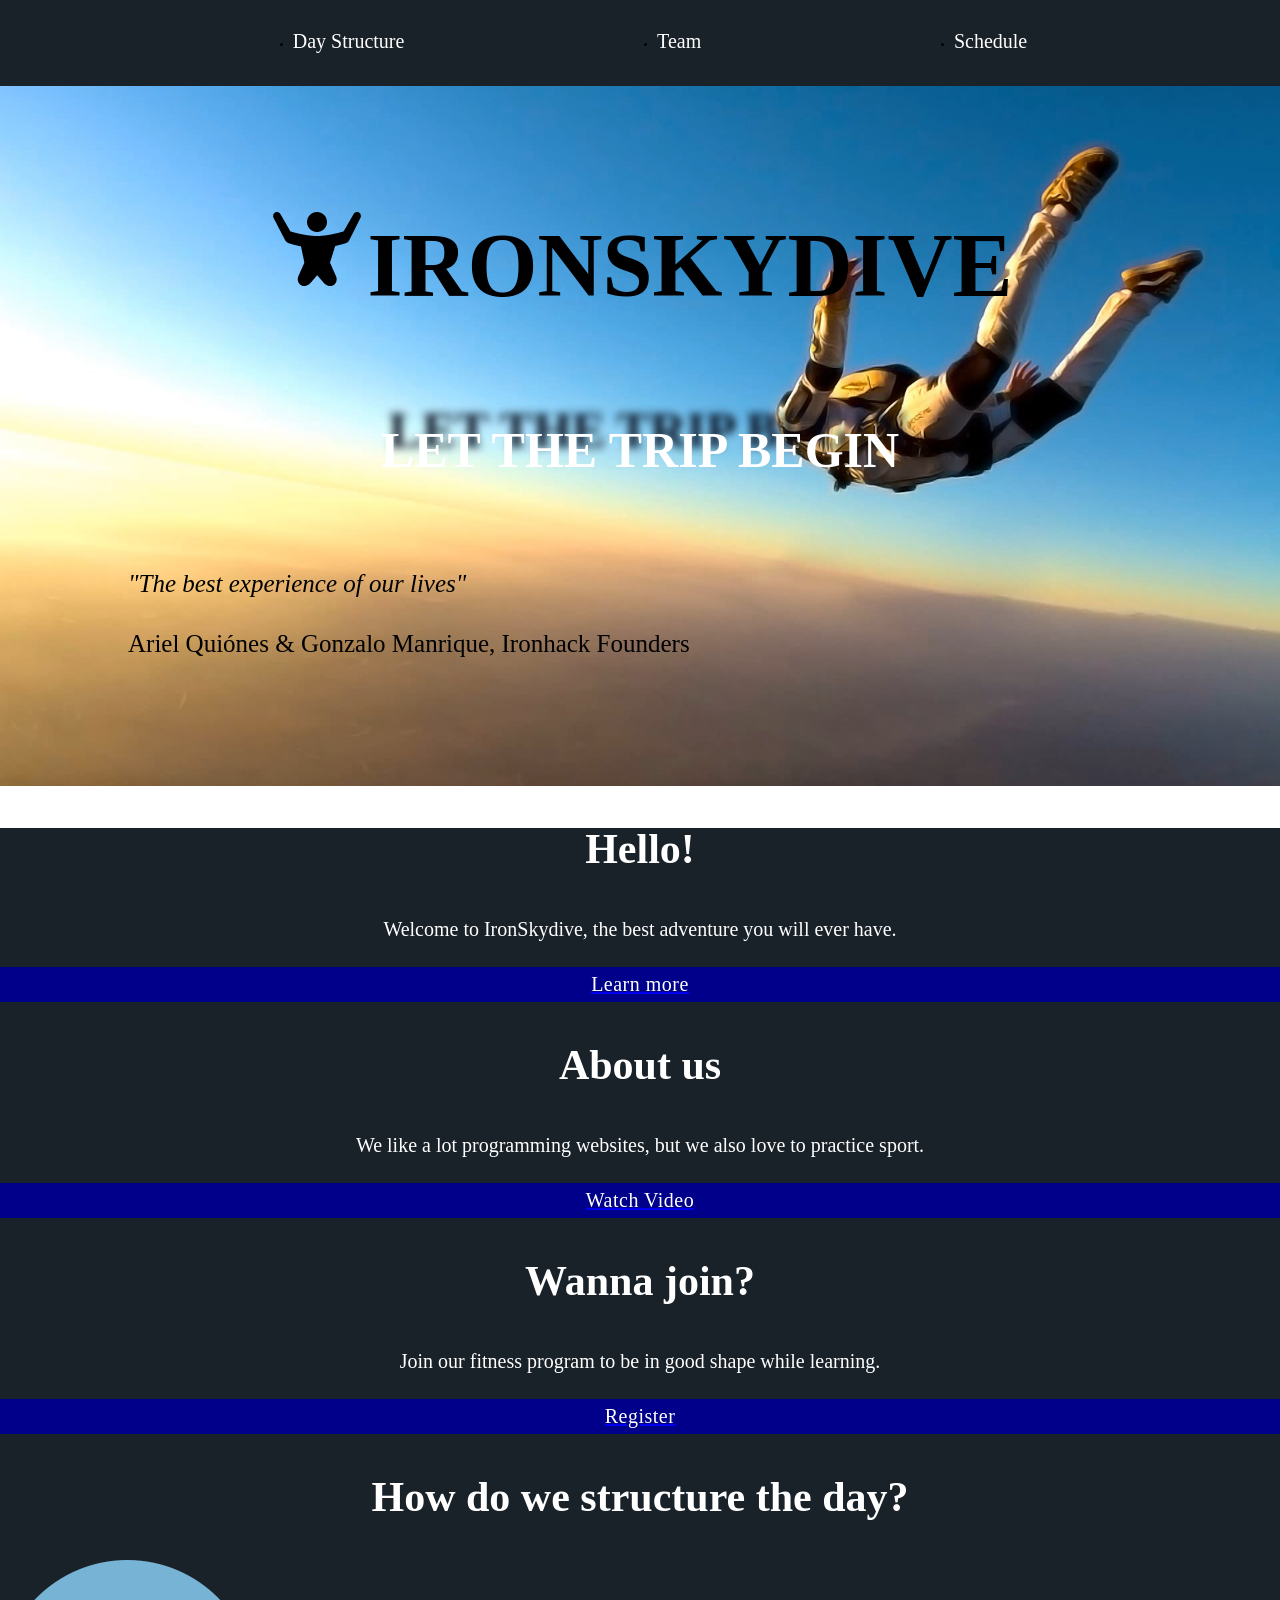
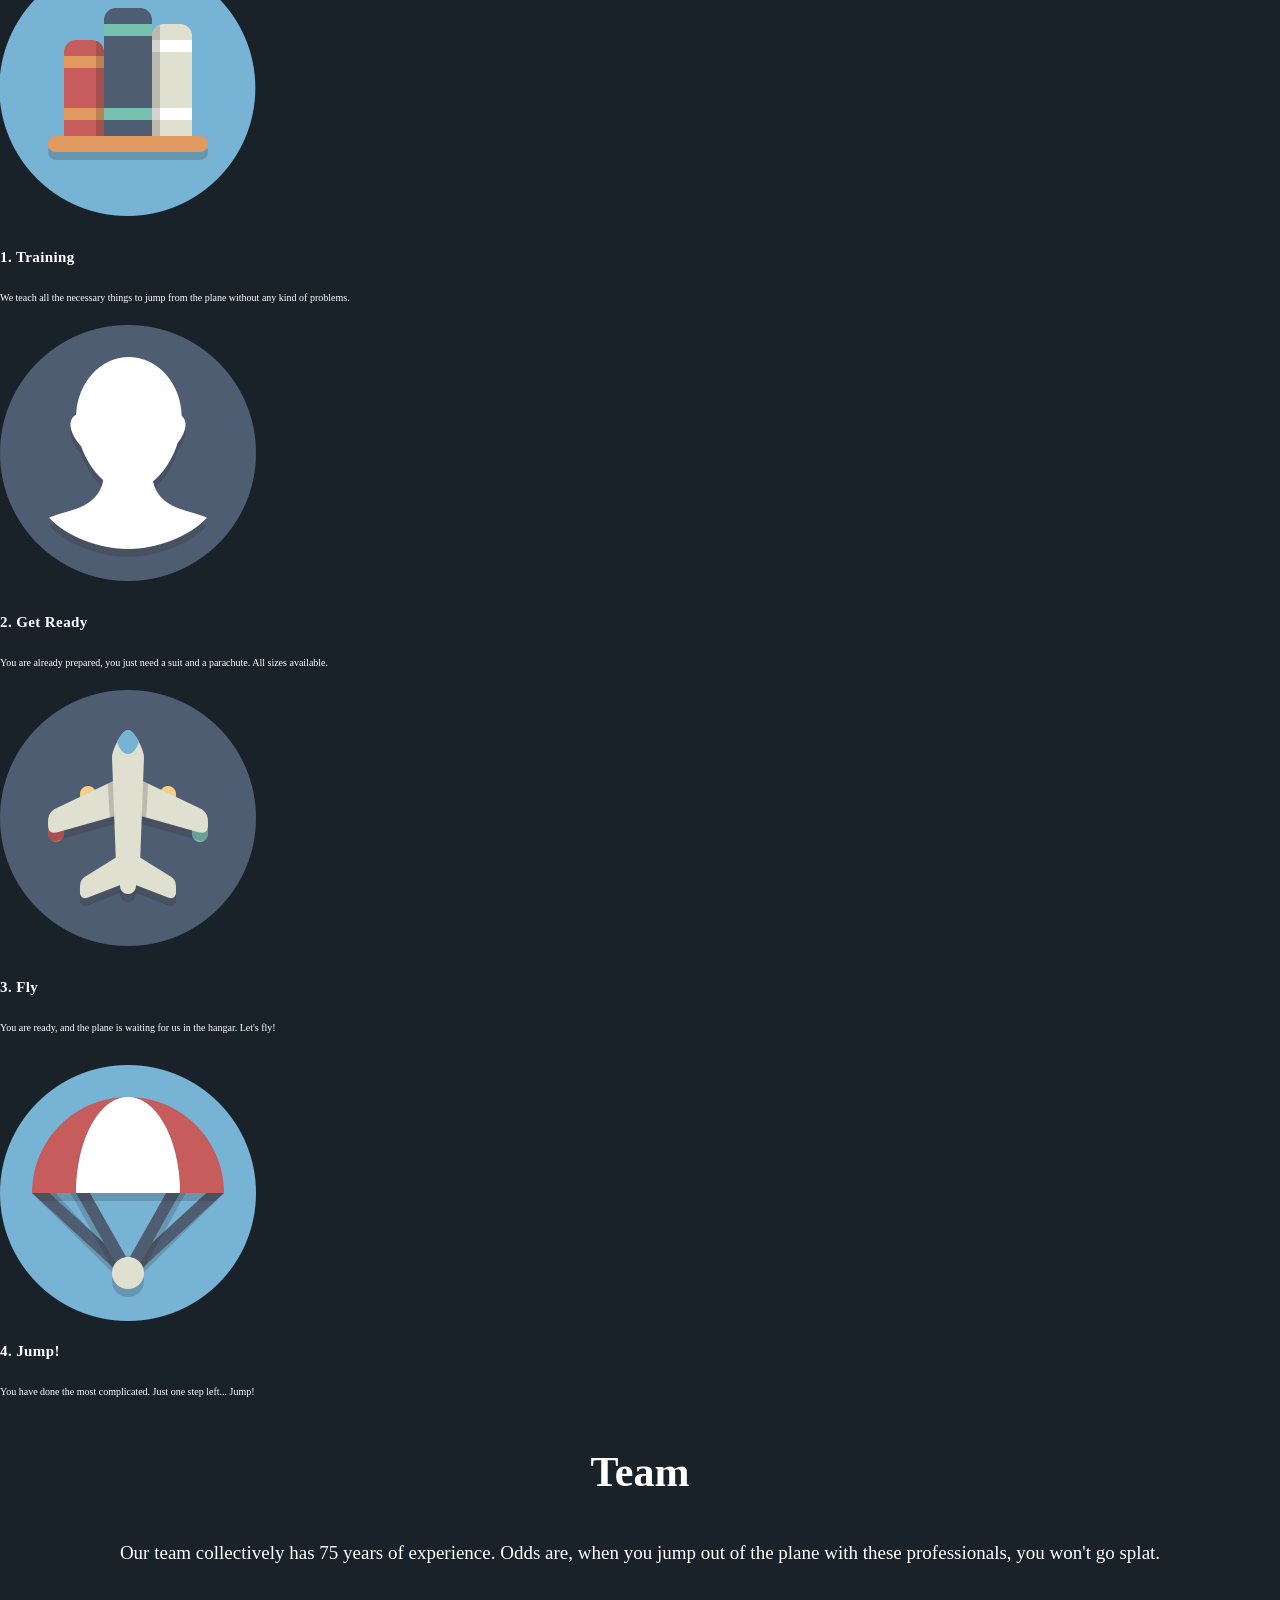
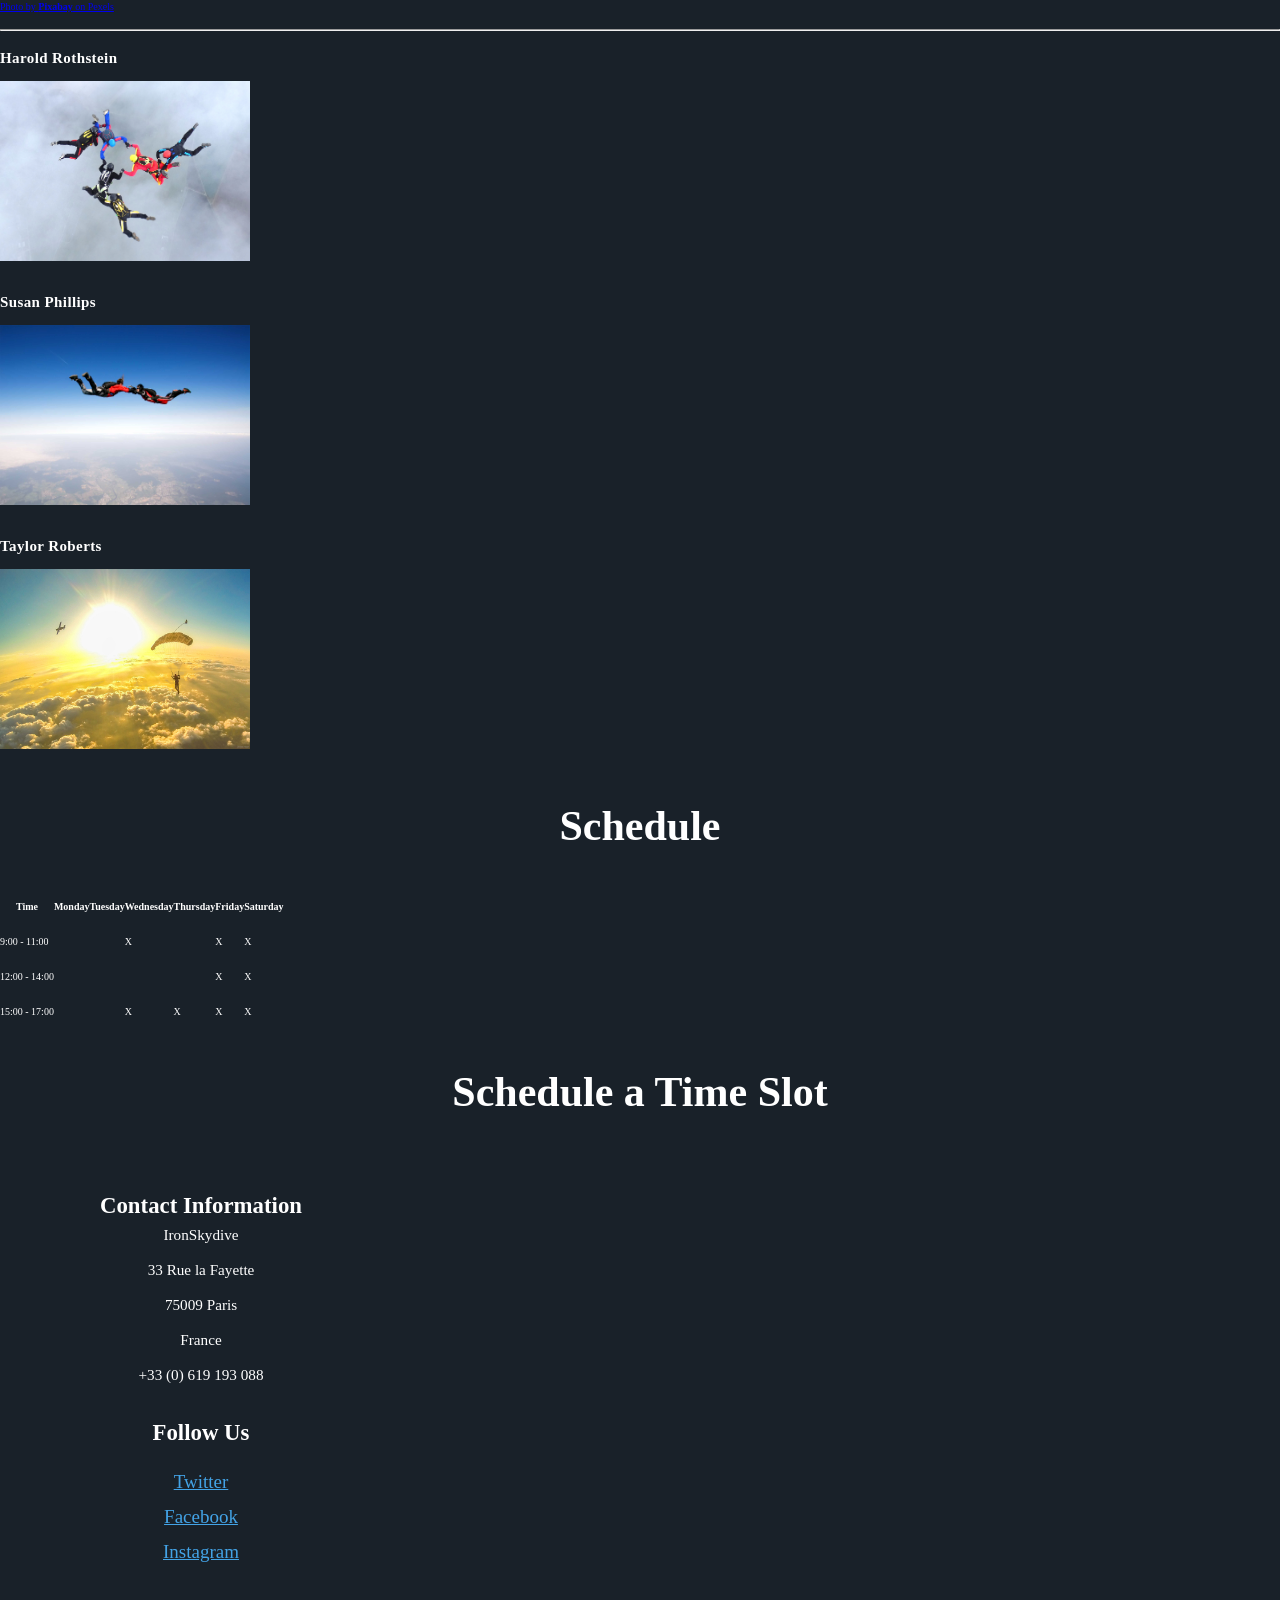
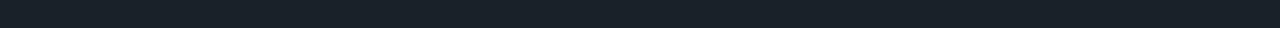
==== commit 9fb58923: "Merge d46c782d15d3a3f9d5d0641ebce4de92ba1d2744 into 45033de55ce9addf9479cd859671ddbf3fe93079" ====
--- a/index.html
+++ b/index.html
@@ -1,144 +1,160 @@
 <!DOCTYPE html>
 <html lang="en">
 <head>
+    <link rel="stylesheet" href="css/style.css">
     <meta charset="UTF-8">
     <meta http-equiv="X-UA-Compatible" content="IE=edge">
     <meta name="viewport" content="width=device-width, initial-scale=1.0">
     <title>Ironskydive</title>
-    <link rel="stylesheet" href="lab1.css">
 </head>
 <body>
-    <nav class="nav-bar">
+<nav class="nav-bar">
+  <ul class="nav-bar-ul">
+    <li> <a href="#structure">Day Structure</a></li>
+    <li> <a href="#team">Team</a></li>
+    <li> <a href="#schedule">Schedule</a></li>  
+  </ul>
+</nav>
+    <header class="header">
+  <h1><img src="images/Logo.png" alt="Logo IronSkydive">IronSkydive</h1>
+  <br>
+  <h2>Let the trip begin</h2>
+   <aside class="quote">
+    <i>"The best experience of our lives"</i>
+    <p>Ariel Quiónes & Gonzalo Manrique, Ironhack Founders</p>
+  </aside>
+  </header>
+
+  <section class="dark-background" id="general-information">
+  
+    <article class="container">
+      <h3>Hello!</h3>
+  <p class="text">Welcome to IronSkydive, the best adventure you will ever have.</p>
+<a href="#"><p class="link-button">Learn more</p></a>
+</article>
+
+  <article class="container">
+    <h3>About us</h3>
+  <p class="text">We like a lot programming websites, but we also love to practice sport.</p>
+<a href="#"><p class="link-button">Watch Video</p></a>
+</article>
+
+  <article class="container">
+    <h3>Wanna join?</h3>
+    <p class="text">Join our fitness program to be in good shape while learning.</p>
+    <a href="#"><p class="link-button">Register</p></a>
+</article>
+  
+<section class="container" id="structure">
+  <h3>How do we structure the day?</h3>
+  <div>
+    <article class="service box">
+    <img src="images/ironskydive-training.png" alt="training">
+    <h4>1. Training</h4>
+  <p>We teach all the necessary things to jump from the plane without any kind of problems.</p>
+ </article>
+  
+  <article class="service box">
+    <img src="images/ironskydive-get-ready.png" alt="get ready">
+    <h4>2. Get Ready</h4>
+  <p>You are already prepared, you just need a suit and a parachute. All sizes available.</p>
+</article>
+  
+  <article class="service box">
+    <img src="images/ironskydive-fly.png" alt="fly">
+    <h4>3. Fly</h4>
+  <p>You are ready, and the plane is waiting for us in the hangar. Let's fly!</p>
+</article>
+  
+  <article class="service box"><h4><img src="images/ironskydive-jump.png" alt="jump"></h4>
+    <h4>4. Jump!</h4>
+  <p>You have done the most complicated. Just one step left... Jump!</p>
+</article>
+</div>
+</section>
+
+<section class="dark-background" id="team">
+  <h3>Team</h3>
+  <p class="section-text">Our team collectively has 75 years of experience. Odds are, when you jump out of the plane with these professionals, you won't go splat.</p>
+  <a href="https://www.pexels.com/photo/people-jumping-out-of-airplane-while-skydiving-1556713/" target="_blank">Photo by <b>Pixabay</b> on Pexels</a>
+  <hr>
+    <div>
+      <article>
+  <h4 class="member-name">Harold Rothstein</h4>
+      <img src="images/Parchute.jpg" alt="Harold Rothstein">
+      </article>
+      <article>
+        <h4 class="member-name">Susan Phillips</h4>  
+      <img src="images/Parachute2.jpg" alt="Susan Phillips">
+    </article>  
+    <article>
+      <h4 class="member-name">Taylor Roberts</h4>
+    <img src="images/Parachute3.jpg" alt="Taylor Roberts">
+    </article>
+    </div>  
+</section>
+
+<section class="container" id="schedule">
+
+    <h3>Schedule</h3>
+    <table class="schedule-table" cellpadding="0" cellspacing="0">
+  <thead>
+      <th>Time</th>
+      <th>Monday</th>
+      <th>Tuesday</th>
+      <th>Wednesday</th>
+      <th>Thursday</th>
+      <th>Friday</th>
+      <th>Saturday</th>
+    </tr>
+  </thead>
+  <tbody>
+    <tr>
+        <td>9:00 - 11:00</td>
+        <td></td>
+        <td></td>
+        <td>X</td>
+        <td></td>
+        <td>X</td>
+        <td>X</td>
+      </tr>
+      <tr>
+        <td>12:00 - 14:00</td>
+        <td></td>
+        <td></td>
+        <td></td> 
+        <td></td>
+        <td>X</td> 
+        <td>X</td>
+      </tr>
+      <tr>
+        <td>15:00 - 17:00</td>
+        <td></td>
+        <td></td>
+        <td>X</td> 
+        <td>X</td>
+        <td>X</td>
+        <td>X</td>
+      </tr>
+  </tbody>
+      </table>
+ <h3>Schedule a Time Slot</h3>
+</section>
+     
+        <footer class="dark-background footer">
+          <section>
+        <h5>Contact Information</h5>
+        <address class="adress">IronSkydive<br/>33 Rue la Fayette<br/>75009 Paris<br/>France<br/>+33 (0) 619 193 088<br/>
+        </address>
+        <h5>Follow Us</h5>
         <ul>
-            <li><a href="#structure">Day Structure</a></li>
-            <li><a href="#team">Team</a></li>
-            <li><a href="#schedule">Schedule</a></li>
+          <li> <a href="https://twitter.com" target="_blank">Twitter</a></li>
+          <li> <a href="https://facebook.com" target="_blank">Facebook</a></li>
+          <li> <a href="https://instagram.com" target="_blank">Instagram</a></li>
         </ul>
-    </nav>
-    <header class="header">
-        <h1><img src="https://s3-eu-west-1.amazonaws.com/ih-materials/uploads/ironhack-skydive-logo.png" alt="IronSkydive Logo">IronSkydive</h1>
-        <h2 class="header-h2">Let the trip begin</h2>
-        <aside class="quote">
-            <p><i>"The best experience of our lives"</i><br>Ariel Quiñones & Gonzalo Manrique, Ironhack Founders</p>
-        </aside>
-    </header>
-    <section id="general-information" class="dark-background">
-        <article>
-            <h3>Hello!</h3>
-            <p>Welcome to IronSkydive, the best adventure you will ever have.</p>
-            <a href="#">Learn More</a>
-        </article>
-        <article>
-            <h3>About us</h3>
-            <p>We like a lot programming websites, but we also love to practice sport.</p>
-            <a href="#">Watch Video</a>
-        </article>
-        <article>
-            <h3>Wanna join?</h3>
-            <p>Join our fitness program to be in good shape while learning.</p>
-            <a href="#">Register</a>
-        </article>
-    </section>
-    <section id="structure">
-        <h3>How do we structure the day?</h3>
-        <div>
-            <article class="service-box">
-                <img src="https://s3-eu-west-1.amazonaws.com/ih-materials/uploads/ironskydive-training.png" alt="Logo 1">
-                <h4>1. Training</h4>
-                <p>We teach all the necessary things to jump from the plane without any kind of problem.</p>
-            </article>
-            <article class="service-box">
-                <img src="https://s3-eu-west-1.amazonaws.com/ih-materials/uploads/ironskydive-get-ready.png" alt="Logo 2">
-                <h4>2. Get ready</h4>
-                <p>You are already prepared, you just need the suit and a parachute. All sizes available.</p>
-            </article>
-            <article class="service-box">
-                <img src="https://s3-eu-west-1.amazonaws.com/ih-materials/uploads/ironskydive-fly.png" alt="Logo 3">
-                <h4>3. Fly</h4>
-                <p>You are ready, and the plane is waiting for us in the hangar. Let's fly!</p>
-            </article>
-            <article class="service-box">
-                <img src="https://s3-eu-west-1.amazonaws.com/ih-materials/uploads/ironskydive-jump.png" alt="Logo 4">
-                <h4>4. Jump!</h4>
-                <p>You have done the most complicated. Just one step left...jump!</p>
-            </article>
-        </div>
-    </section>
-    <section id="team" class="dark-background">
-        <h3>Team</h3>
-        <p class="section-text">Our team collectively has 75 years of experience. Odds are, when you jump out of the plane with these professionals, you won't go splat.</p>
-        <hr>
-        <div>
-            <article>
-                <h4 class="member-name">Harold Rothstein</h4>
-                <img src="https://s3-eu-west-1.amazonaws.com/ih-materials/uploads/upload_c18b1c463b80090894237a262dfdfbad.jpg" alt="Harold">
-            </article>
-            <article>
-                <h4 class="member-name">Susan Phillips</h4>
-                <img src="https://s3-eu-west-1.amazonaws.com/ih-materials/uploads/upload_a18d6123a7c8e75f7e70a4e59b941093.jpg" alt="Susan">
-            </article>
-            <article>
-                <h4 class="member-name">Taylor Roberts</h4>
-                <img src="https://s3-eu-west-1.amazonaws.com/ih-materials/uploads/upload_7104a331530d1b0611da55093b7dc421.jpg" alt="Taylor">
-            </article>
-        </div>
-    </section>
-    <section id="schedule">
-        <h3>Schedule</h3>
-        <table>
-            <thead>
-                <th><strong>Time</strong></th>
-                <th><strong>Monday</strong></th>
-                <th><strong>Tuesday</strong></th>
-                <th><strong>Wednesday</strong></th>
-                <th><strong>Thursday</strong></th>
-                <th><strong>Friday</strong></th>
-                <th><strong>Saturday</strong></th>
-            </thead>
-                <tbody>
-                <tr>
-                    <td>9:00-11:00</td>
-                <td></td>
-                <td></td>
-                <td>X</td>
-                <td></td>
-                <td>X</td>
-                <td>X</td>
-                </tr>
-                <tr>
-                    <td>12:00-14:00</td>
-                    <td></td>
-                    <td></td>
-                    <td></td>
-                    <td></td>
-                    <td>X</td>
-                    <td>X</td>
-                </tr>
-                <tr>
-                    <td>15:00-17:00</td>
-                    <td></td>
-                    <td></td>
-                    <td>X</td>
-                    <td>X</td>
-                    <td>X</td>
-                    <td>X</td>
-                </tr>
-                </tbody>
-            
-        </table>
-        <h3><strong>Schedule a Time Slot</strong></h3>
-    </section>
-    <footer class="dark-background footer">
-        <section>
-            <h5><strong>Contact Information</strong></h5>
-            <address class="address"><i><br>IronSkydive<br>33 Rue la Fayette,<br>75009 Paris,<br>France<br>+33(0)619 193 088</i></address>
-            <h5><strong>Follow Us</strong></h5>
-            <ul>
-                <li><a href="#" target="_blank">Twitter</a></li>
-                <li><a href="#" target="_blank">Facebook</a></li>
-                <li><a href="#" target="_blank">Instragam</a></li>
-            </ul>
-        </section>
-    </footer>
+          </section>
+        </footer>    
+
+    
 </body>
 </html>
--- a/css/style.css
+++ b/css/style.css
@@ -0,0 +1,159 @@
+@import url('https://fonts.googleapis.com/css?family=Roboto+Condensed:700|Roboto:100,300,700');
+
+html,
+body {
+  margin: 0;
+  padding: 0;
+}
+
+body {
+  font-family: "roboto";
+  font-size: 10px;
+  line-height: 3.5em;
+  font-weight: 300;
+}
+
+h1, h2, h3, h4, h5, h6 {
+  font-family: "roboto condensed";
+}
+
+h1 {
+  font-size: 9em;
+  text-align: center;   
+  text-transform: uppercase;
+}
+
+h2 {
+  font-size: 5em;
+  text-align: center;   
+  text-transform: uppercase;
+  text-shadow: #020819 8px -20px 9px;
+  color: white;
+}
+
+h3 {
+  font-size: 4.2em;
+  text-align: center;   
+  line-height: 1em;
+}
+
+h4 {
+  font-size: 1.5em;
+  letter-spacing: 0.4px;
+  margin-bottom: 15px;
+  line-height: 1em;
+}
+
+h5 {
+  font-size: 1.2em;
+  line-height: 1em;
+  margin-bottom: 0px;
+  margin-top: 0px;
+}
+
+.nav-bar-ul {
+    display: flex;
+    justify-content: space-evenly;
+}
+
+.nav-bar {
+  background-color: rgb(25, 33, 41);
+  padding: 14px 0;
+}
+
+.nav-bar a {
+  color: white;
+  text-decoration: none;
+  font-size: 2em;
+}
+
+.header {
+    background-image: url("../images/ironhack-skydive-background.jpg");
+    background-size: cover;
+    background-position: 0 0;
+    background-repeat: no-repeat;  
+    height: 650px;
+    padding-top: 50px;
+    position: relative;
+}
+
+.quote {
+    font-size: 2.5em;
+    position: absolute;
+    bottom: 100px;
+    left: 10%;
+}
+
+.dark-background {
+    background-color: rgb(25, 33, 41);
+    color: white;
+}
+
+.text {
+    font-size: 2em;
+    text-align: center;
+    font-weight: 100;
+    margin: 20px 0;
+}
+
+.link-button {
+    background-color: darkblue;
+    color: white;
+    font-family: "roboto condensed";
+    letter-spacing: 0.5px;
+    text-decoration: none;
+    font-size: 2em;
+    text-decoration: none;
+    text-align: center;
+}
+
+.service-box {
+    font-size: 1.7em;
+    text-align: center;
+
+}
+
+.service-box img {
+    width: 125px;
+}
+
+#team .section-text {
+    font-size: 1.9em;
+    text-align: center;
+}
+
+#team .member-name {
+    font-size: 1.5em;
+    font-weight: 70O;
+    
+}
+
+#team img {
+    width: 250px;
+    height: 180px;
+}
+
+.adress {
+    font-size: 0.8em;
+    font-style: normal;
+    margin-bottom: 30px;
+}
+
+.footer {
+    font-size: 1.9em;
+    text-align: center;
+    padding: 40px 100px;
+    margin-bottom: 25px;
+    display: flex;
+    justify-content: space-between;
+    align-items: center;
+}  
+
+.footer ul {
+    list-style: none;
+    padding: 0;
+}
+
+.footer a {
+  color: rgb(67, 163, 230)
+}
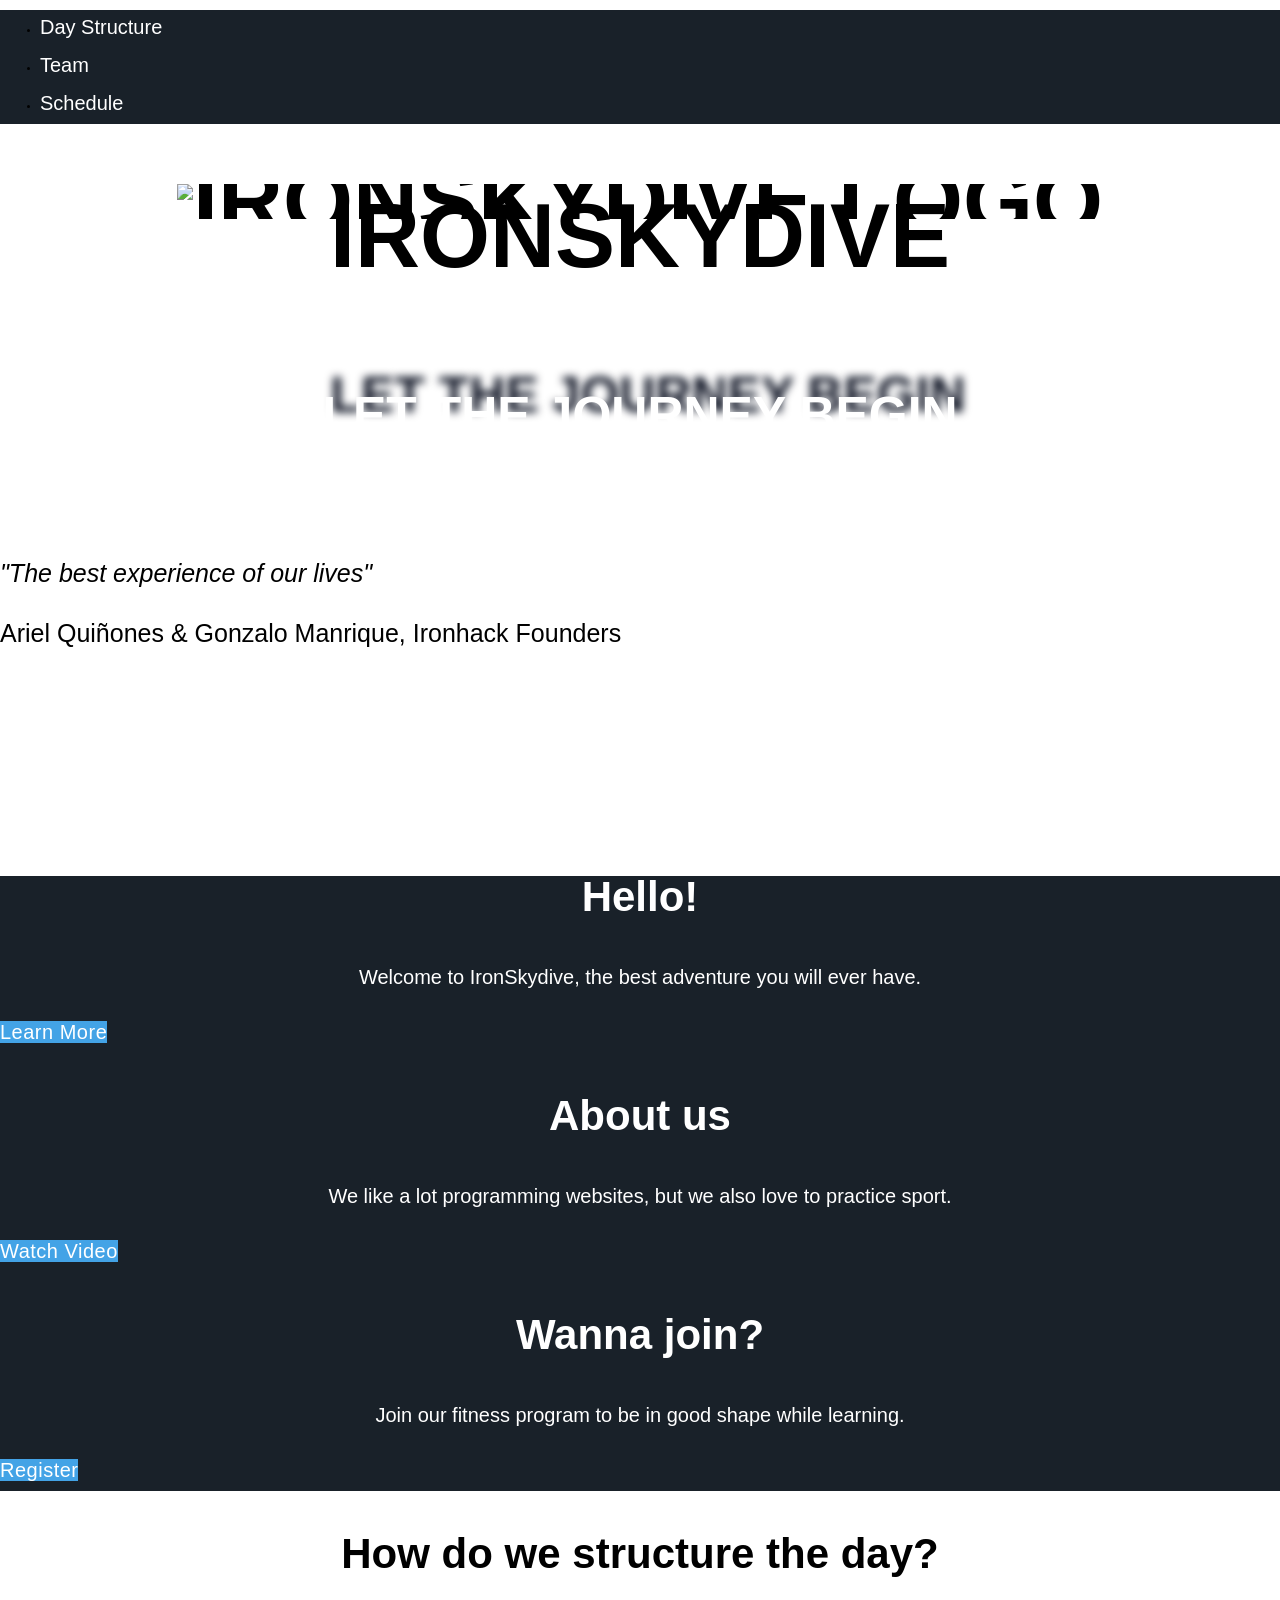
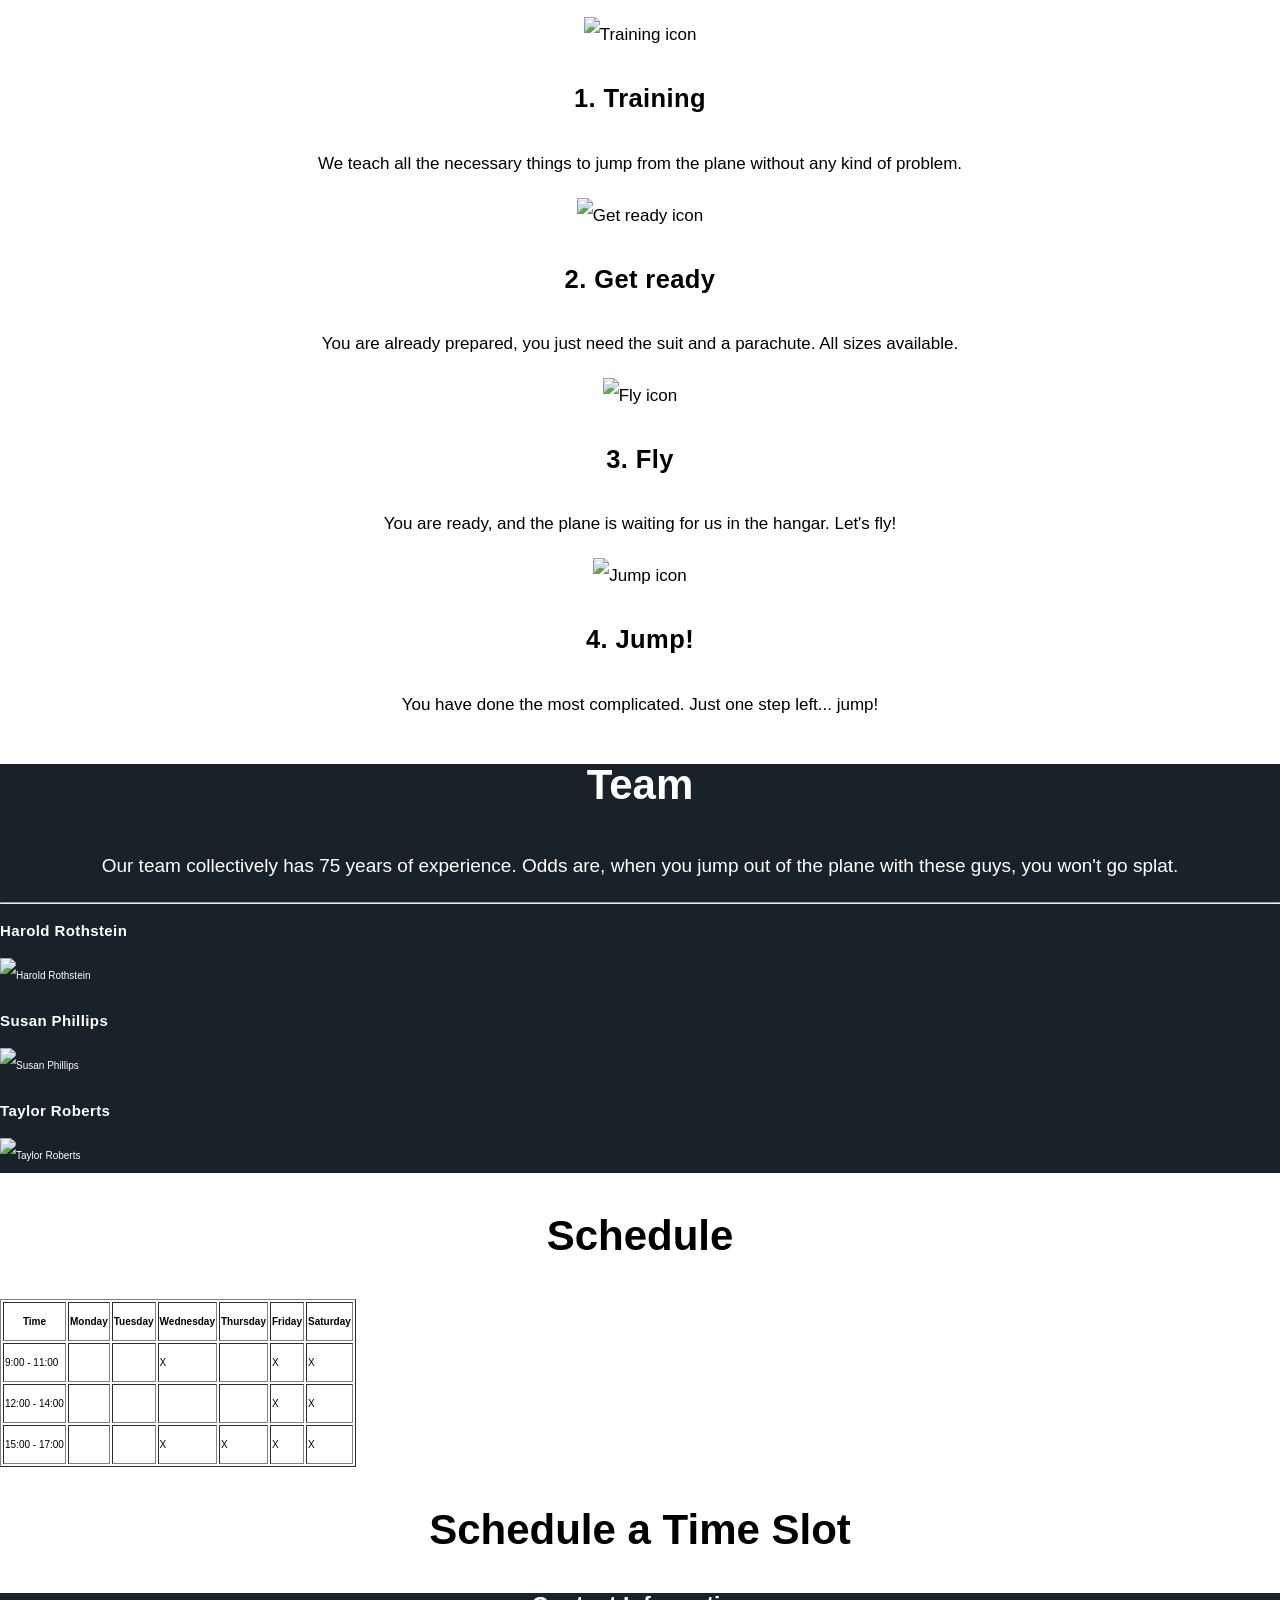
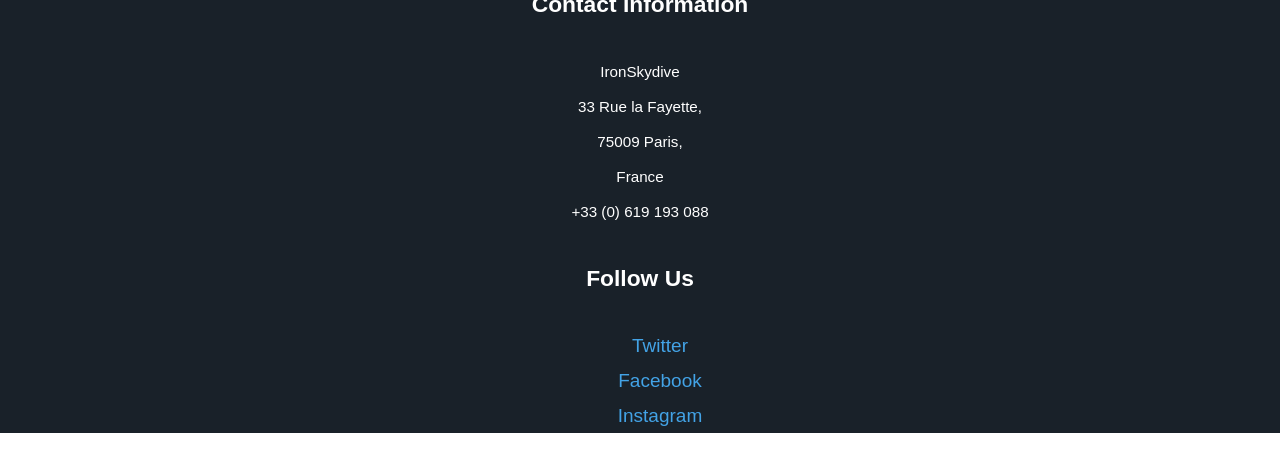
==== commit 1cb61f29: "complete lab css ironskydive 2" ====
--- a/index.html
+++ b/index.html
@@ -1,160 +1,203 @@
-<!DOCTYPE html>
+<!doctype html>
 <html lang="en">
-<head>
-    <link rel="stylesheet" href="css/style.css">
-    <meta charset="UTF-8">
-    <meta http-equiv="X-UA-Compatible" content="IE=edge">
-    <meta name="viewport" content="width=device-width, initial-scale=1.0">
-    <title>Ironskydive</title>
-</head>
-<body>
-<nav class="nav-bar">
-  <ul class="nav-bar-ul">
-    <li> <a href="#structure">Day Structure</a></li>
-    <li> <a href="#team">Team</a></li>
-    <li> <a href="#schedule">Schedule</a></li>  
-  </ul>
-</nav>
+  <head>
+    <meta charset="UTF-8" />
+    <meta name="viewport" content="width=device-width, initial-scale=1.0" />
+    <title>IronSkydive</title>
+    <link rel="stylesheet" href="css/style.css" />
+  </head>
+  <body>
+    <nav class="nav-bar">
+      <ul>
+        <li><a href="#structure">Day Structure</a></li>
+        <li><a href="#team">Team</a></li>
+        <li><a href="#schedule">Schedule</a></li>
+      </ul>
+    </nav>
+
     <header class="header">
-  <h1><img src="images/Logo.png" alt="Logo IronSkydive">IronSkydive</h1>
-  <br>
-  <h2>Let the trip begin</h2>
-   <aside class="quote">
-    <i>"The best experience of our lives"</i>
-    <p>Ariel Quiónes & Gonzalo Manrique, Ironhack Founders</p>
-  </aside>
-  </header>
-
-  <section class="dark-background" id="general-information">
-  
-    <article class="container">
-      <h3>Hello!</h3>
-  <p class="text">Welcome to IronSkydive, the best adventure you will ever have.</p>
-<a href="#"><p class="link-button">Learn more</p></a>
-</article>
-
-  <article class="container">
-    <h3>About us</h3>
-  <p class="text">We like a lot programming websites, but we also love to practice sport.</p>
-<a href="#"><p class="link-button">Watch Video</p></a>
-</article>
-
-  <article class="container">
-    <h3>Wanna join?</h3>
-    <p class="text">Join our fitness program to be in good shape while learning.</p>
-    <a href="#"><p class="link-button">Register</p></a>
-</article>
-  
-<section class="container" id="structure">
-  <h3>How do we structure the day?</h3>
-  <div>
-    <article class="service box">
-    <img src="images/ironskydive-training.png" alt="training">
-    <h4>1. Training</h4>
-  <p>We teach all the necessary things to jump from the plane without any kind of problems.</p>
- </article>
-  
-  <article class="service box">
-    <img src="images/ironskydive-get-ready.png" alt="get ready">
-    <h4>2. Get Ready</h4>
-  <p>You are already prepared, you just need a suit and a parachute. All sizes available.</p>
-</article>
-  
-  <article class="service box">
-    <img src="images/ironskydive-fly.png" alt="fly">
-    <h4>3. Fly</h4>
-  <p>You are ready, and the plane is waiting for us in the hangar. Let's fly!</p>
-</article>
-  
-  <article class="service box"><h4><img src="images/ironskydive-jump.png" alt="jump"></h4>
-    <h4>4. Jump!</h4>
-  <p>You have done the most complicated. Just one step left... Jump!</p>
-</article>
-</div>
-</section>
-
-<section class="dark-background" id="team">
-  <h3>Team</h3>
-  <p class="section-text">Our team collectively has 75 years of experience. Odds are, when you jump out of the plane with these professionals, you won't go splat.</p>
-  <a href="https://www.pexels.com/photo/people-jumping-out-of-airplane-while-skydiving-1556713/" target="_blank">Photo by <b>Pixabay</b> on Pexels</a>
-  <hr>
-    <div>
+      <h1>
+        <img
+          src="https://s3-eu-west-1.amazonaws.com/ih-materials/uploads/ironhack-skydive-logo.png"
+          alt="IronSkydive Logo"
+        />
+        IronSkydive
+      </h1>
+      <h2>Let the journey begin</h2>
+      <aside class="quote">
+        <i>"The best experience of our lives"</i>
+        <p>Ariel Quiñones &amp; Gonzalo Manrique, Ironhack Founders</p>
+      </aside>
+    </header>
+
+    <section id="general-information" class="dark-background">
       <article>
-  <h4 class="member-name">Harold Rothstein</h4>
-      <img src="images/Parchute.jpg" alt="Harold Rothstein">
+        <h3>Hello!</h3>
+        <p class="text">
+          Welcome to IronSkydive, the best adventure you will ever have.
+        </p>
+        <a class="link-btn" href="#">Learn More</a>
       </article>
       <article>
-        <h4 class="member-name">Susan Phillips</h4>  
-      <img src="images/Parachute2.jpg" alt="Susan Phillips">
-    </article>  
-    <article>
-      <h4 class="member-name">Taylor Roberts</h4>
-    <img src="images/Parachute3.jpg" alt="Taylor Roberts">
-    </article>
-    </div>  
-</section>
-
-<section class="container" id="schedule">
-
-    <h3>Schedule</h3>
-    <table class="schedule-table" cellpadding="0" cellspacing="0">
-  <thead>
-      <th>Time</th>
-      <th>Monday</th>
-      <th>Tuesday</th>
-      <th>Wednesday</th>
-      <th>Thursday</th>
-      <th>Friday</th>
-      <th>Saturday</th>
-    </tr>
-  </thead>
-  <tbody>
-    <tr>
-        <td>9:00 - 11:00</td>
-        <td></td>
-        <td></td>
-        <td>X</td>
-        <td></td>
-        <td>X</td>
-        <td>X</td>
-      </tr>
-      <tr>
-        <td>12:00 - 14:00</td>
-        <td></td>
-        <td></td>
-        <td></td> 
-        <td></td>
-        <td>X</td> 
-        <td>X</td>
-      </tr>
-      <tr>
-        <td>15:00 - 17:00</td>
-        <td></td>
-        <td></td>
-        <td>X</td> 
-        <td>X</td>
-        <td>X</td>
-        <td>X</td>
-      </tr>
-  </tbody>
+        <h3>About us</h3>
+        <p class="text">
+          We like a lot programming websites, but we also love to practice
+          sport.
+        </p>
+        <a class="link-btn" href="#">Watch Video</a>
+      </article>
+      <article>
+        <h3>Wanna join?</h3>
+        <p class="text">
+          Join our fitness program to be in good shape while learning.
+        </p>
+        <a class="link-btn" href="#">Register</a>
+      </article>
+    </section>
+
+    <section id="structure">
+      <h3>How do we structure the day?</h3>
+      <div>
+        <article class="service-box">
+          <img
+            src="https://s3-eu-west-1.amazonaws.com/ih-materials/uploads/ironskydive-training.png"
+            alt="Training icon"
+          />
+          <h4>1. Training</h4>
+          <p>
+            We teach all the necessary things to jump from the plane without any
+            kind of problem.
+          </p>
+        </article>
+        <article class="service-box">
+          <img
+            src="https://s3-eu-west-1.amazonaws.com/ih-materials/uploads/ironskydive-get-ready.png"
+            alt="Get ready icon"
+          />
+          <h4>2. Get ready</h4>
+          <p>
+            You are already prepared, you just need the suit and a parachute.
+            All sizes available.
+          </p>
+        </article>
+        <article class="service-box">
+          <img
+            src="https://s3-eu-west-1.amazonaws.com/ih-materials/uploads/ironskydive-fly.png"
+            alt="Fly icon"
+          />
+          <h4>3. Fly</h4>
+          <p>
+            You are ready, and the plane is waiting for us in the hangar. Let's
+            fly!
+          </p>
+        </article>
+        <article class="service-box">
+          <img
+            src="https://s3-eu-west-1.amazonaws.com/ih-materials/uploads/ironskydive-jump.png"
+            alt="Jump icon"
+          />
+          <h4>4. Jump!</h4>
+          <p>You have done the most complicated. Just one step left... jump!</p>
+        </article>
+      </div>
+    </section>
+
+    <section id="team" class="dark-background">
+      <h3>Team</h3>
+      <p class="section-text">
+        Our team collectively has 75 years of experience. Odds are, when you
+        jump out of the plane with these guys, you won't go splat.
+      </p>
+      <hr />
+      <div>
+        <article>
+          <h4 class="member-name">Harold Rothstein</h4>
+          <img
+            src="https://s3-eu-west-1.amazonaws.com/ih-materials/uploads/upload_c4838662632881f67fb6345e86020a5a.png"
+            alt="Harold Rothstein"
+          />
+        </article>
+        <article>
+          <h4 class="member-name">Susan Phillips</h4>
+          <img
+            src="https://s3-eu-west-1.amazonaws.com/ih-materials/uploads/upload_a18d6123a7c8e75f7e0543d5520470ae.jpg"
+            alt="Susan Phillips"
+          />
+        </article>
+        <article>
+          <h4 class="member-name">Taylor Roberts</h4>
+          <img
+            src="https://s3-eu-west-1.amazonaws.com/ih-materials/uploads/upload_7104a331530705e6ceda7e4ad9dc4b14.jpg"
+            alt="Taylor Roberts"
+          />
+        </article>
+      </div>
+    </section>
+
+    <section id="schedule">
+      <h3>Schedule</h3>
+      <table border="1">
+        <thead>
+          <tr>
+            <th>Time</th>
+            <th>Monday</th>
+            <th>Tuesday</th>
+            <th>Wednesday</th>
+            <th>Thursday</th>
+            <th>Friday</th>
+            <th>Saturday</th>
+          </tr>
+        </thead>
+        <tbody>
+          <tr>
+            <td>9:00 - 11:00</td>
+            <td></td>
+            <td></td>
+            <td>X</td>
+            <td></td>
+            <td>X</td>
+            <td>X</td>
+          </tr>
+          <tr>
+            <td>12:00 - 14:00</td>
+            <td></td>
+            <td></td>
+            <td></td>
+            <td></td>
+            <td>X</td>
+            <td>X</td>
+          </tr>
+          <tr>
+            <td>15:00 - 17:00</td>
+            <td></td>
+            <td></td>
+            <td>X</td>
+            <td>X</td>
+            <td>X</td>
+            <td>X</td>
+          </tr>
+        </tbody>
       </table>
- <h3>Schedule a Time Slot</h3>
-</section>
-     
-        <footer class="dark-background footer">
-          <section>
+      <h3>Schedule a Time Slot</h3>
+    </section>
+
+    <footer class="dark-background footer">
+      <section>
         <h5>Contact Information</h5>
-        <address class="adress">IronSkydive<br/>33 Rue la Fayette<br/>75009 Paris<br/>France<br/>+33 (0) 619 193 088<br/>
+        <address class="address">
+          IronSkydive <br />
+          33 Rue la Fayette, <br />
+          75009 Paris, <br />
+          France <br />
+          +33 (0) 619 193 088
         </address>
         <h5>Follow Us</h5>
         <ul>
-          <li> <a href="https://twitter.com" target="_blank">Twitter</a></li>
-          <li> <a href="https://facebook.com" target="_blank">Facebook</a></li>
-          <li> <a href="https://instagram.com" target="_blank">Instagram</a></li>
+          <li><a href="#" target="_blank">Twitter</a></li>
+          <li><a href="#" target="_blank">Facebook</a></li>
+          <li><a href="#" target="_blank">Instagram</a></li>
         </ul>
-          </section>
-        </footer>    
-
-    
-</body>
-</html>+      </section>
+    </footer>
+  </body>
+</html>
--- a/css/style.css
+++ b/css/style.css
@@ -1,4 +1,4 @@
-@import url('https://fonts.googleapis.com/css?family=Roboto+Condensed:700|Roboto:100,300,700');
+@import url("https://fonts.googleapis.com/css?family=Roboto+Condensed:700|Roboto:100,300,700");
 
 html,
 body {
@@ -7,58 +7,53 @@
 }
 
 body {
-  font-family: "roboto";
+  font-family: "Roboto", sans-serif;
   font-size: 10px;
   line-height: 3.5em;
   font-weight: 300;
 }
 
-h1, h2, h3, h4, h5, h6 {
-  font-family: "roboto condensed";
+h1,
+h2,
+h3,
+h4,
+h5,
+h6 {
+  font-family: "Roboto Condensed", sans-serif;
 }
 
 h1 {
   font-size: 9em;
-  text-align: center;   
+  text-align: center;
   text-transform: uppercase;
 }
 
 h2 {
   font-size: 5em;
-  text-align: center;   
+  text-align: center;
   text-transform: uppercase;
-  text-shadow: #020819 8px -20px 9px;
-  color: white;
+  line-height: 4em;
 }
 
 h3 {
   font-size: 4.2em;
-  text-align: center;   
+  text-align: center;
   line-height: 1em;
 }
 
 h4 {
   font-size: 1.5em;
   letter-spacing: 0.4px;
-  margin-bottom: 15px;
   line-height: 1em;
 }
 
 h5 {
   font-size: 1.2em;
   line-height: 1em;
-  margin-bottom: 0px;
-  margin-top: 0px;
-}
-
-.nav-bar-ul {
-    display: flex;
-    justify-content: space-evenly;
 }
 
 .nav-bar {
   background-color: rgb(25, 33, 41);
-  padding: 14px 0;
 }
 
 .nav-bar a {
@@ -68,92 +63,82 @@
 }
 
 .header {
-    background-image: url("../images/ironhack-skydive-background.jpg");
-    background-size: cover;
-    background-position: 0 0;
-    background-repeat: no-repeat;  
-    height: 650px;
-    padding-top: 50px;
-    position: relative;
+  background-image: url("https://s3-eu-west-1.amazonaws.com/ih-materials/uploads/ironhack-skydive-background.jpg");
+  background-position: 0 0;
+  background-repeat: no-repeat;
+  background-size: cover;
+  height: 650px;
+}
+
+.header h2 {
+  color: white;
+  text-shadow: #020819 8px -20px 9px;
 }
 
 .quote {
-    font-size: 2.5em;
-    position: absolute;
-    bottom: 100px;
-    left: 10%;
+  font-size: 2.5em;
 }
 
 .dark-background {
-    background-color: rgb(25, 33, 41);
-    color: white;
+  background-color: rgb(25, 33, 41);
+  color: white;
 }
 
 .text {
-    font-size: 2em;
-    text-align: center;
-    font-weight: 100;
-    margin: 20px 0;
+  font-size: 2em;
+  font-weight: 100;
+  text-align: center;
 }
 
-.link-button {
-    background-color: darkblue;
-    color: white;
-    font-family: "roboto condensed";
-    letter-spacing: 0.5px;
-    text-decoration: none;
-    font-size: 2em;
-    text-decoration: none;
-    text-align: center;
+.link-btn {
+  background-color: rgb(67, 163, 230);
+  color: white;
+  font-family: "Roboto Condensed", sans-serif;
+  font-size: 2em;
+  letter-spacing: 0.5px;
+  text-align: center;
+  text-decoration: none;
 }
 
 .service-box {
-    font-size: 1.7em;
-    text-align: center;
-
+  font-size: 1.7em;
+  text-align: center;
 }
 
 .service-box img {
-    width: 125px;
+  width: 125px;
 }
 
 #team .section-text {
-    font-size: 1.9em;
-    text-align: center;
+  font-size: 1.9em;
+  text-align: center;
 }
 
 #team .member-name {
-    font-size: 1.5em;
-    font-weight: 70O;
-    
+  font-size: 1.5em;
+  font-weight: 700;
 }
 
 #team img {
-    width: 250px;
-    height: 180px;
-}
-
-.adress {
-    font-size: 0.8em;
-    font-style: normal;
-    margin-bottom: 30px;
+  width: 250px;
+  height: 180px;
 }
 
 .footer {
-    font-size: 1.9em;
-    text-align: center;
-    padding: 40px 100px;
-    margin-bottom: 25px;
-    display: flex;
-    justify-content: space-between;
-    align-items: center;
-}  
+  text-align: center;
+  font-size: 1.9em;
+}
 
-.footer ul {
-    list-style: none;
-    padding: 0;
+.footer .address {
+  font-style: normal;
+  font-size: 0.8em;
 }
 
 .footer a {
-  color: rgb(67, 163, 230)
-}+  color: rgb(67, 163, 230);
+  text-decoration: none;
+}
+
+.footer ul {
+  list-style: none;
+}
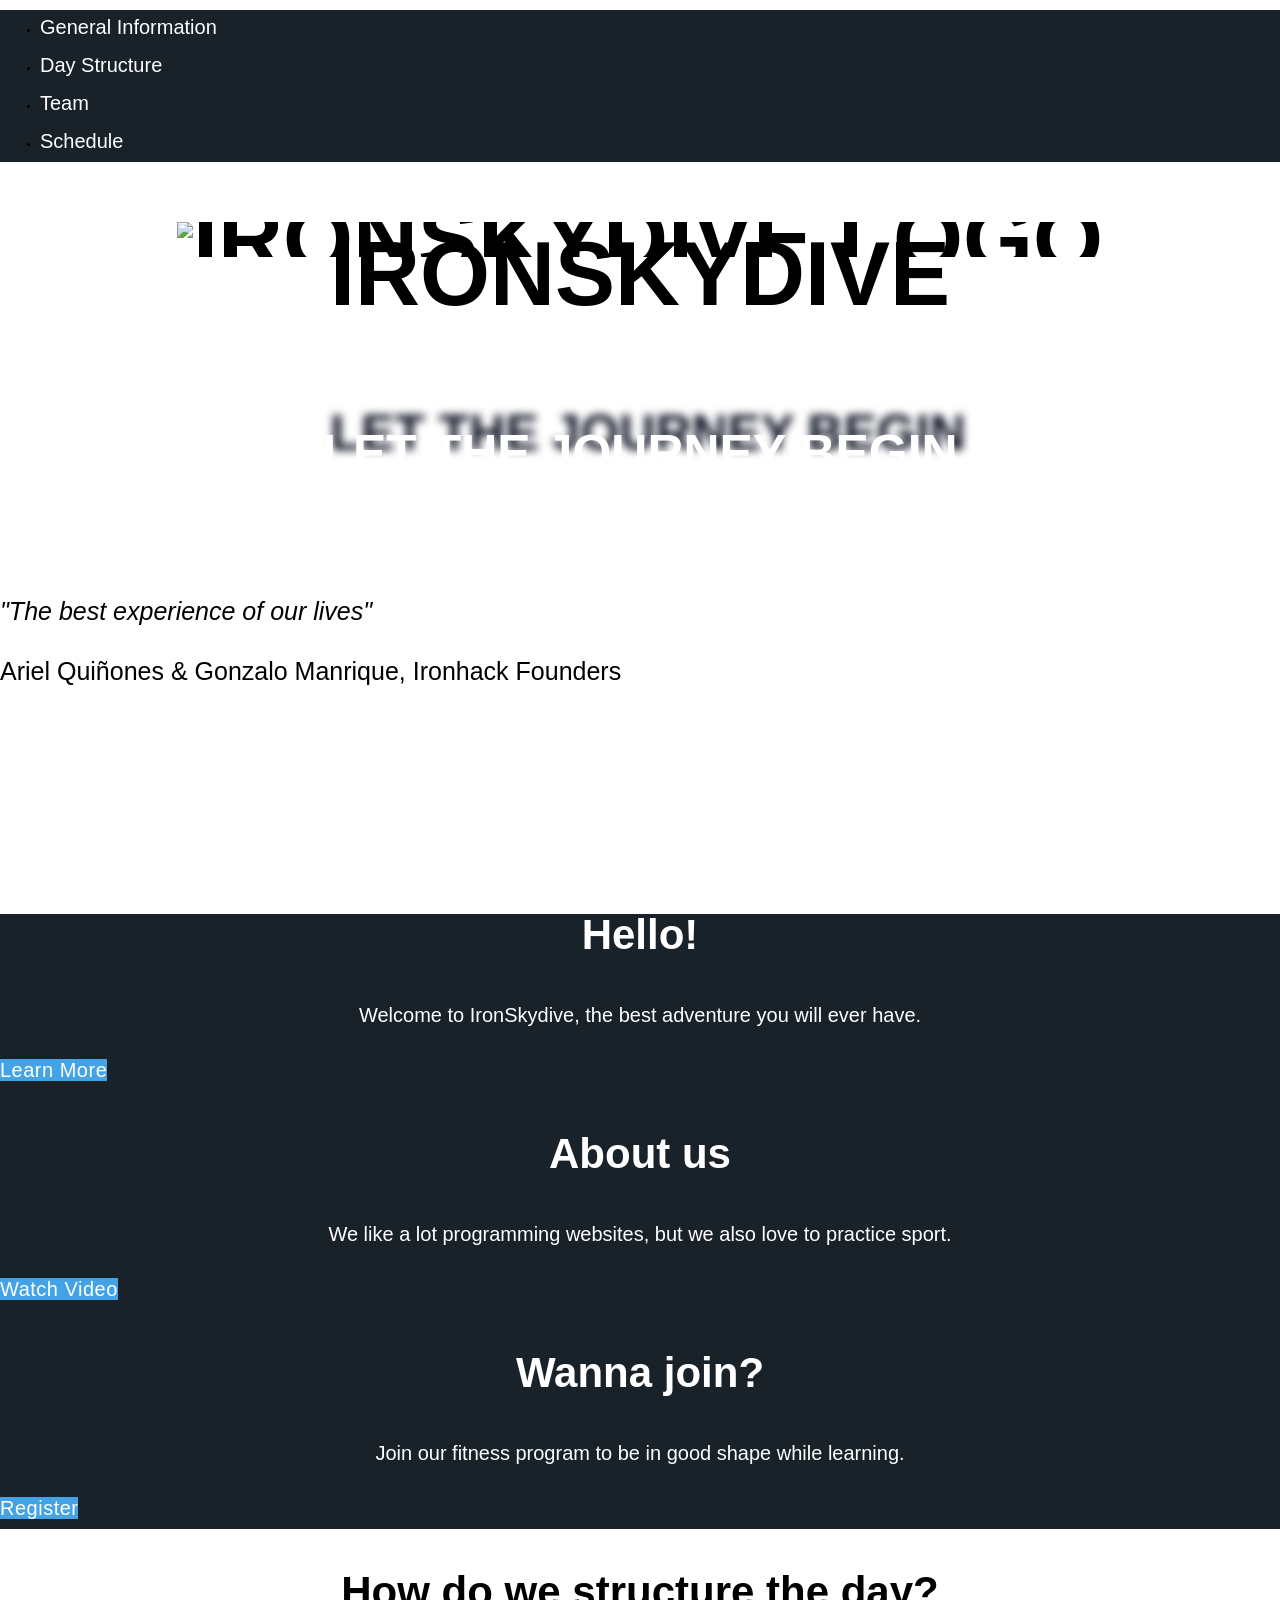
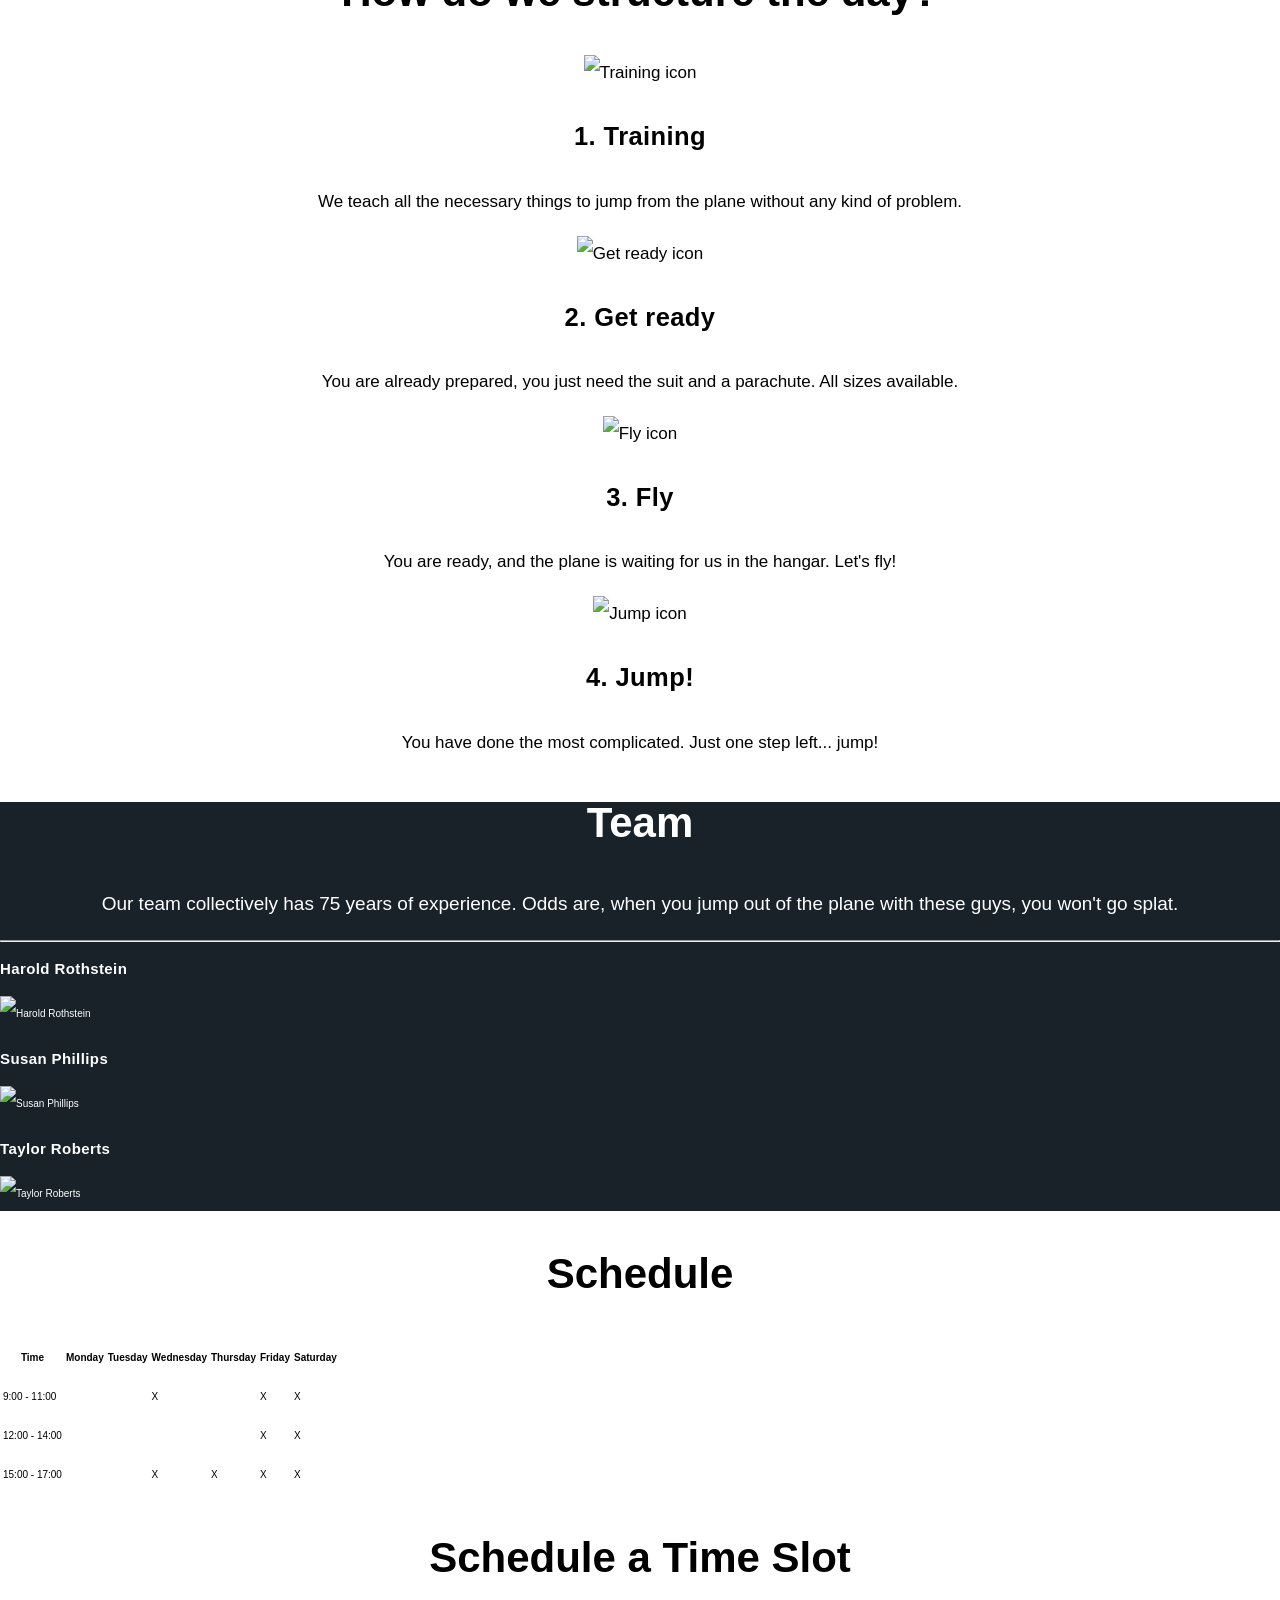
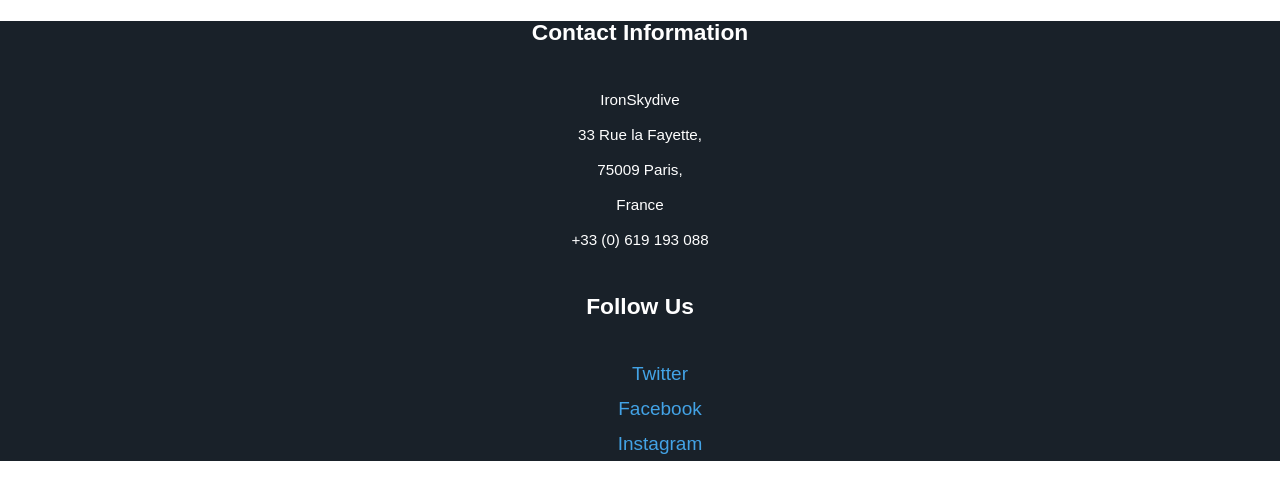
==== commit f1e1e8e4: "fix section ids and nav links" ====
--- a/index.html
+++ b/index.html
@@ -1,4 +1,4 @@
-<!doctype html>
+<!DOCTYPE html>
 <html lang="en">
   <head>
     <meta charset="UTF-8" />
@@ -9,6 +9,7 @@
   <body>
     <nav class="nav-bar">
       <ul>
+        <li><a href="#general-information">General Information</a></li>
         <li><a href="#structure">Day Structure</a></li>
         <li><a href="#team">Team</a></li>
         <li><a href="#schedule">Schedule</a></li>
@@ -16,13 +17,7 @@
     </nav>
 
     <header class="header">
-      <h1>
-        <img
-          src="https://s3-eu-west-1.amazonaws.com/ih-materials/uploads/ironhack-skydive-logo.png"
-          alt="IronSkydive Logo"
-        />
-        IronSkydive
-      </h1>
+      <h1><img src="https://s3-eu-west-1.amazonaws.com/ih-materials/uploads/ironhack-skydive-logo.png" alt="IronSkydive Logo" /> IronSkydive</h1>
       <h2>Let the journey begin</h2>
       <aside class="quote">
         <i>"The best experience of our lives"</i>
@@ -33,24 +28,17 @@
     <section id="general-information" class="dark-background">
       <article>
         <h3>Hello!</h3>
-        <p class="text">
-          Welcome to IronSkydive, the best adventure you will ever have.
-        </p>
+        <p class="text">Welcome to IronSkydive, the best adventure you will ever have.</p>
         <a class="link-btn" href="#">Learn More</a>
       </article>
       <article>
         <h3>About us</h3>
-        <p class="text">
-          We like a lot programming websites, but we also love to practice
-          sport.
-        </p>
+        <p class="text">We like a lot programming websites, but we also love to practice sport.</p>
         <a class="link-btn" href="#">Watch Video</a>
       </article>
       <article>
         <h3>Wanna join?</h3>
-        <p class="text">
-          Join our fitness program to be in good shape while learning.
-        </p>
+        <p class="text">Join our fitness program to be in good shape while learning.</p>
         <a class="link-btn" href="#">Register</a>
       </article>
     </section>
@@ -59,43 +47,22 @@
       <h3>How do we structure the day?</h3>
       <div>
         <article class="service-box">
-          <img
-            src="https://s3-eu-west-1.amazonaws.com/ih-materials/uploads/ironskydive-training.png"
-            alt="Training icon"
-          />
+          <img src="https://s3-eu-west-1.amazonaws.com/ih-materials/uploads/ironskydive-training.png" alt="Training icon" />
           <h4>1. Training</h4>
-          <p>
-            We teach all the necessary things to jump from the plane without any
-            kind of problem.
-          </p>
+          <p>We teach all the necessary things to jump from the plane without any kind of problem.</p>
         </article>
         <article class="service-box">
-          <img
-            src="https://s3-eu-west-1.amazonaws.com/ih-materials/uploads/ironskydive-get-ready.png"
-            alt="Get ready icon"
-          />
+          <img src="https://s3-eu-west-1.amazonaws.com/ih-materials/uploads/ironskydive-get-ready.png" alt="Get ready icon" />
           <h4>2. Get ready</h4>
-          <p>
-            You are already prepared, you just need the suit and a parachute.
-            All sizes available.
-          </p>
+          <p>You are already prepared, you just need the suit and a parachute. All sizes available.</p>
         </article>
         <article class="service-box">
-          <img
-            src="https://s3-eu-west-1.amazonaws.com/ih-materials/uploads/ironskydive-fly.png"
-            alt="Fly icon"
-          />
+          <img src="https://s3-eu-west-1.amazonaws.com/ih-materials/uploads/ironskydive-fly.png" alt="Fly icon" />
           <h4>3. Fly</h4>
-          <p>
-            You are ready, and the plane is waiting for us in the hangar. Let's
-            fly!
-          </p>
+          <p>You are ready, and the plane is waiting for us in the hangar. Let's fly!</p>
         </article>
         <article class="service-box">
-          <img
-            src="https://s3-eu-west-1.amazonaws.com/ih-materials/uploads/ironskydive-jump.png"
-            alt="Jump icon"
-          />
+          <img src="https://s3-eu-west-1.amazonaws.com/ih-materials/uploads/ironskydive-jump.png" alt="Jump icon" />
           <h4>4. Jump!</h4>
           <p>You have done the most complicated. Just one step left... jump!</p>
         </article>
@@ -104,39 +71,27 @@
 
     <section id="team" class="dark-background">
       <h3>Team</h3>
-      <p class="section-text">
-        Our team collectively has 75 years of experience. Odds are, when you
-        jump out of the plane with these guys, you won't go splat.
-      </p>
+      <p class="section-text">Our team collectively has 75 years of experience. Odds are, when you jump out of the plane with these guys, you won't go splat.</p>
       <hr />
       <div>
         <article>
           <h4 class="member-name">Harold Rothstein</h4>
-          <img
-            src="https://s3-eu-west-1.amazonaws.com/ih-materials/uploads/upload_c4838662632881f67fb6345e86020a5a.png"
-            alt="Harold Rothstein"
-          />
+          <img src="https://s3-eu-west-1.amazonaws.com/ih-materials/uploads/upload_c4838662632881f67fb6345e86020a5a.png" alt="Harold Rothstein" />
         </article>
         <article>
           <h4 class="member-name">Susan Phillips</h4>
-          <img
-            src="https://s3-eu-west-1.amazonaws.com/ih-materials/uploads/upload_a18d6123a7c8e75f7e0543d5520470ae.jpg"
-            alt="Susan Phillips"
-          />
+          <img src="https://s3-eu-west-1.amazonaws.com/ih-materials/uploads/upload_a18d6123a7c8e75f7e0543d5520470ae.jpg" alt="Susan Phillips" />
         </article>
         <article>
           <h4 class="member-name">Taylor Roberts</h4>
-          <img
-            src="https://s3-eu-west-1.amazonaws.com/ih-materials/uploads/upload_7104a331530705e6ceda7e4ad9dc4b14.jpg"
-            alt="Taylor Roberts"
-          />
+          <img src="https://s3-eu-west-1.amazonaws.com/ih-materials/uploads/upload_7104a331530705e6ceda7e4ad9dc4b14.jpg" alt="Taylor Roberts" />
         </article>
       </div>
     </section>
 
     <section id="schedule">
       <h3>Schedule</h3>
-      <table border="1">
+      <table>
         <thead>
           <tr>
             <th>Time</th>
@@ -200,4 +155,4 @@
       </section>
     </footer>
   </body>
-</html>
+</html>
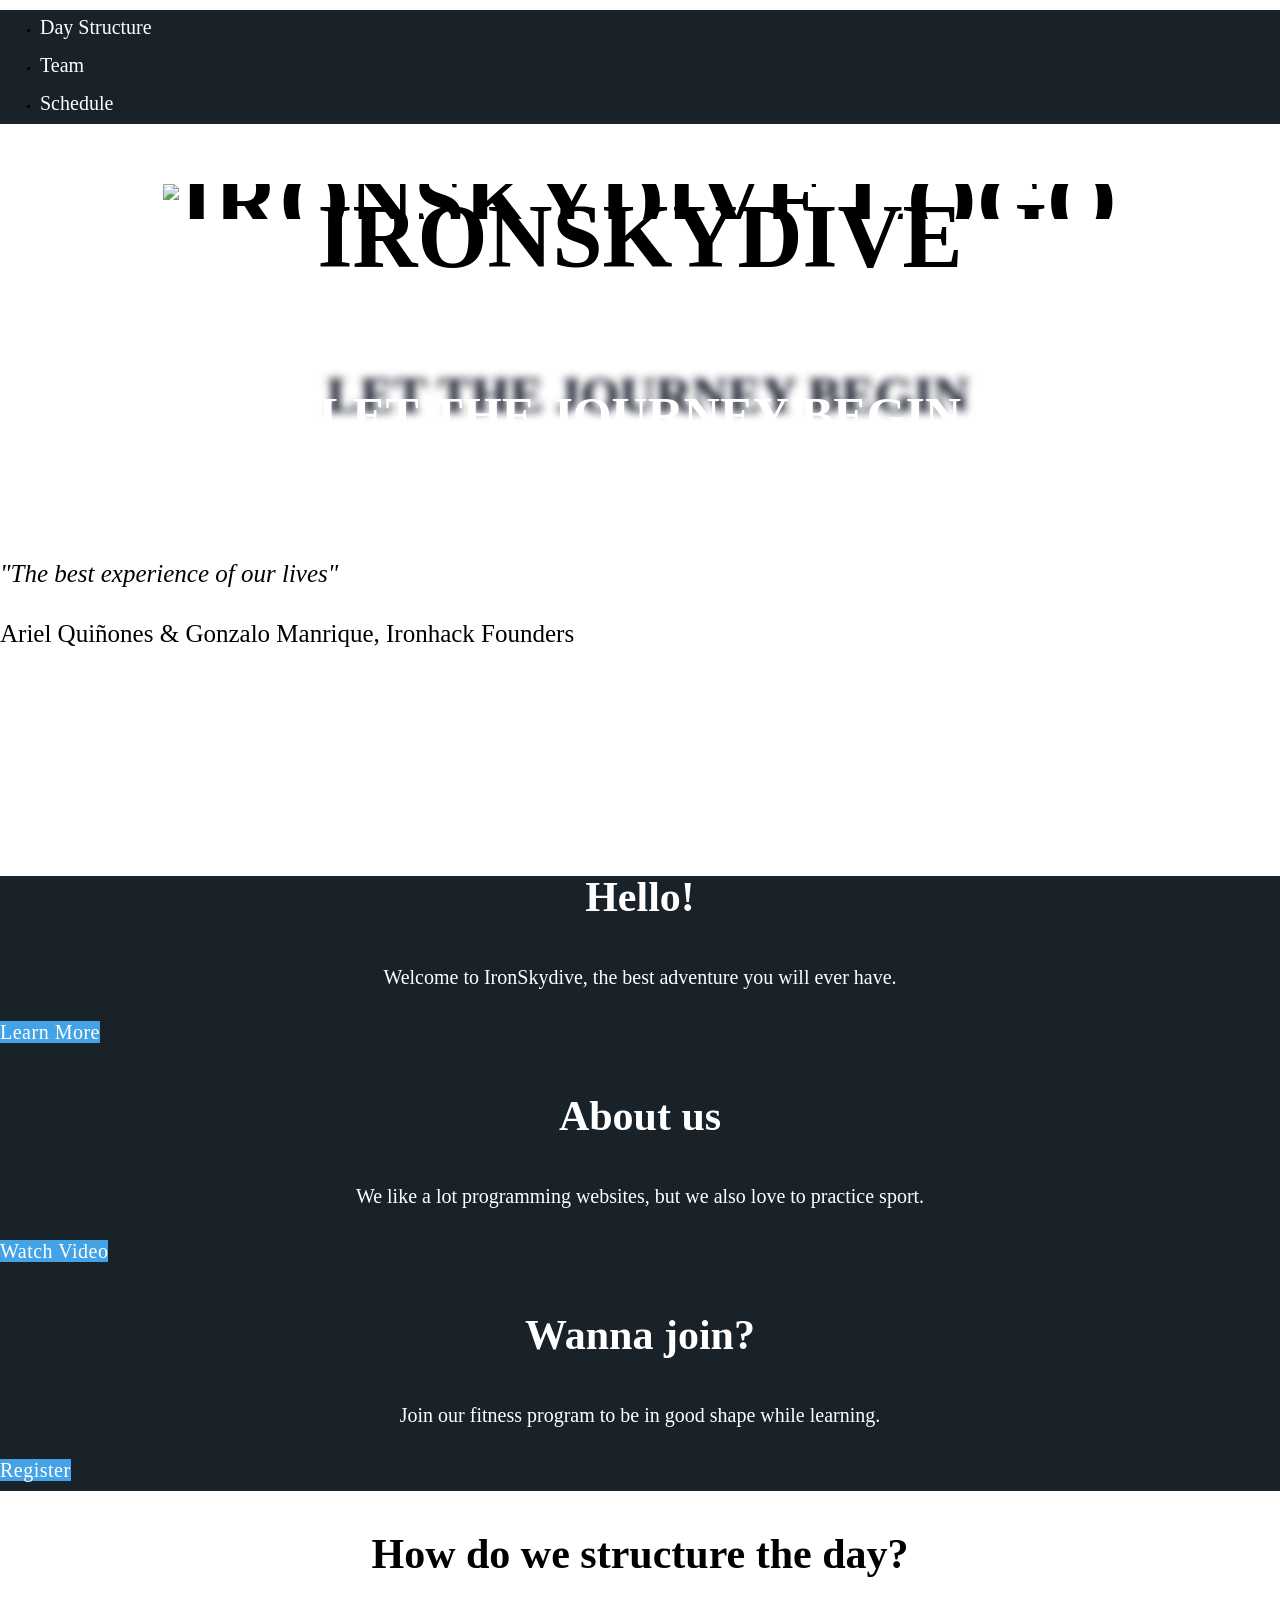
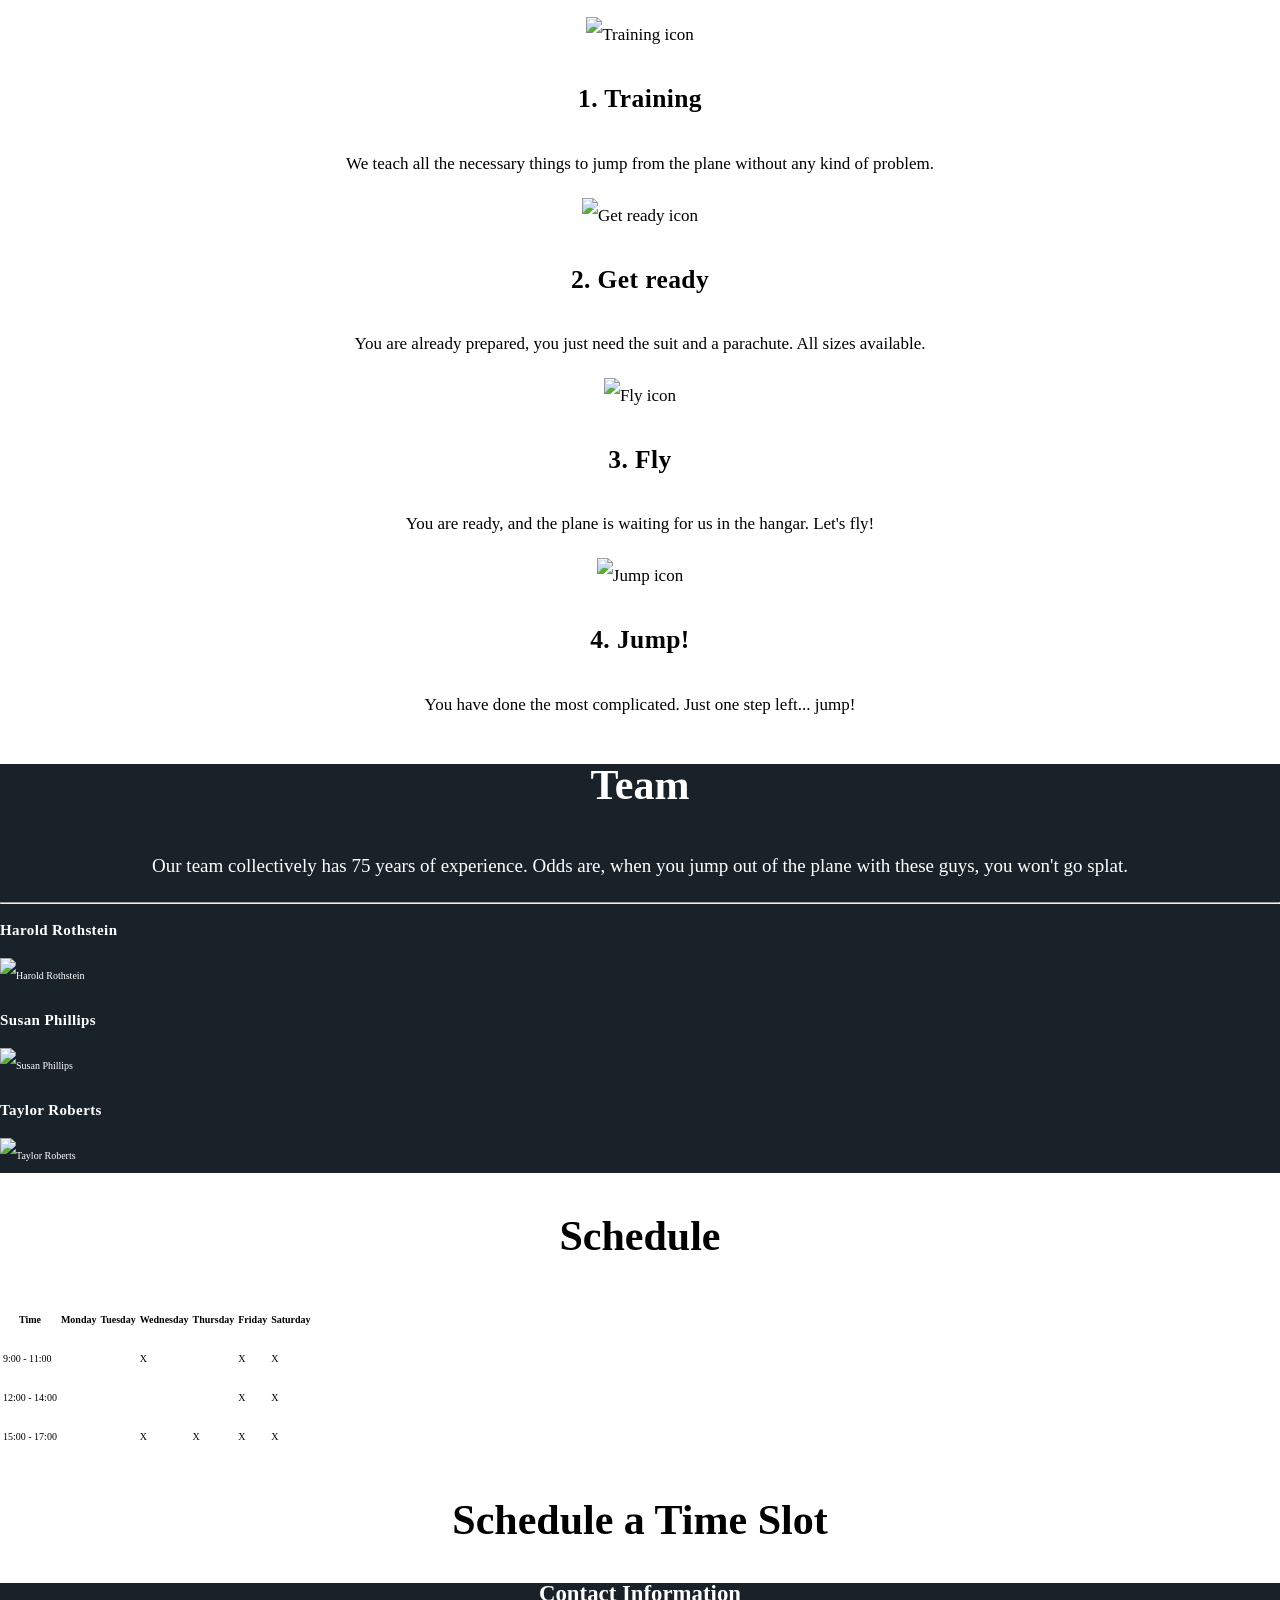
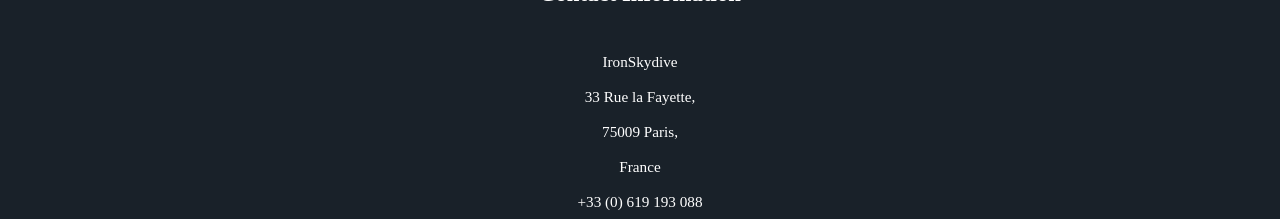
==== commit 210e21fc: "final exact solution lab 2" ====
--- a/index.html
+++ b/index.html
@@ -9,7 +9,6 @@
   <body>
     <nav class="nav-bar">
       <ul>
-        <li><a href="#general-information">General Information</a></li>
         <li><a href="#structure">Day Structure</a></li>
         <li><a href="#team">Team</a></li>
         <li><a href="#schedule">Schedule</a></li>
@@ -144,15 +143,4 @@
           33 Rue la Fayette, <br />
           75009 Paris, <br />
           France <br />
-          +33 (0) 619 193 088
-        </address>
-        <h5>Follow Us</h5>
-        <ul>
-          <li><a href="#" target="_blank">Twitter</a></li>
-          <li><a href="#" target="_blank">Facebook</a></li>
-          <li><a href="#" target="_blank">Instagram</a></li>
-        </ul>
-      </section>
-    </footer>
-  </body>
-</html>+          +33 (0) 619 193 088
--- a/css/style.css
+++ b/css/style.css
@@ -1,4 +1,4 @@
-@import url("https://fonts.googleapis.com/css?family=Roboto+Condensed:700|Roboto:100,300,700");
+@import url('https://fonts.googleapis.com/css?family=Roboto+Condensed:700|Roboto:100,300,700');
 
 html,
 body {
@@ -7,7 +7,7 @@
 }
 
 body {
-  font-family: "Roboto", sans-serif;
+  font-family: Roboto;
   font-size: 10px;
   line-height: 3.5em;
   font-weight: 300;
@@ -19,7 +19,7 @@
 h4,
 h5,
 h6 {
-  font-family: "Roboto Condensed", sans-serif;
+  font-family: 'Roboto Condensed';
 }
 
 h1 {
@@ -63,7 +63,7 @@
 }
 
 .header {
-  background-image: url("https://s3-eu-west-1.amazonaws.com/ih-materials/uploads/ironhack-skydive-background.jpg");
+  background-image: url('https://s3-eu-west-1.amazonaws.com/ih-materials/uploads/ironhack-skydive-background.jpg');
   background-position: 0 0;
   background-repeat: no-repeat;
   background-size: cover;
@@ -93,7 +93,7 @@
 .link-btn {
   background-color: rgb(67, 163, 230);
   color: white;
-  font-family: "Roboto Condensed", sans-serif;
+  font-family: 'Roboto Condensed';
   font-size: 2em;
   letter-spacing: 0.5px;
   text-align: center;
@@ -107,6 +107,11 @@
 
 .service-box img {
   width: 125px;
+}
+
+.dark-background {
+  background-color: rgb(25, 33, 41);
+  color: white;
 }
 
 #team .section-text {
@@ -129,7 +134,7 @@
   font-size: 1.9em;
 }
 
-.footer .address {
+.address {
   font-style: normal;
   font-size: 0.8em;
 }
@@ -141,4 +146,4 @@
 
 .footer ul {
   list-style: none;
-}
+}
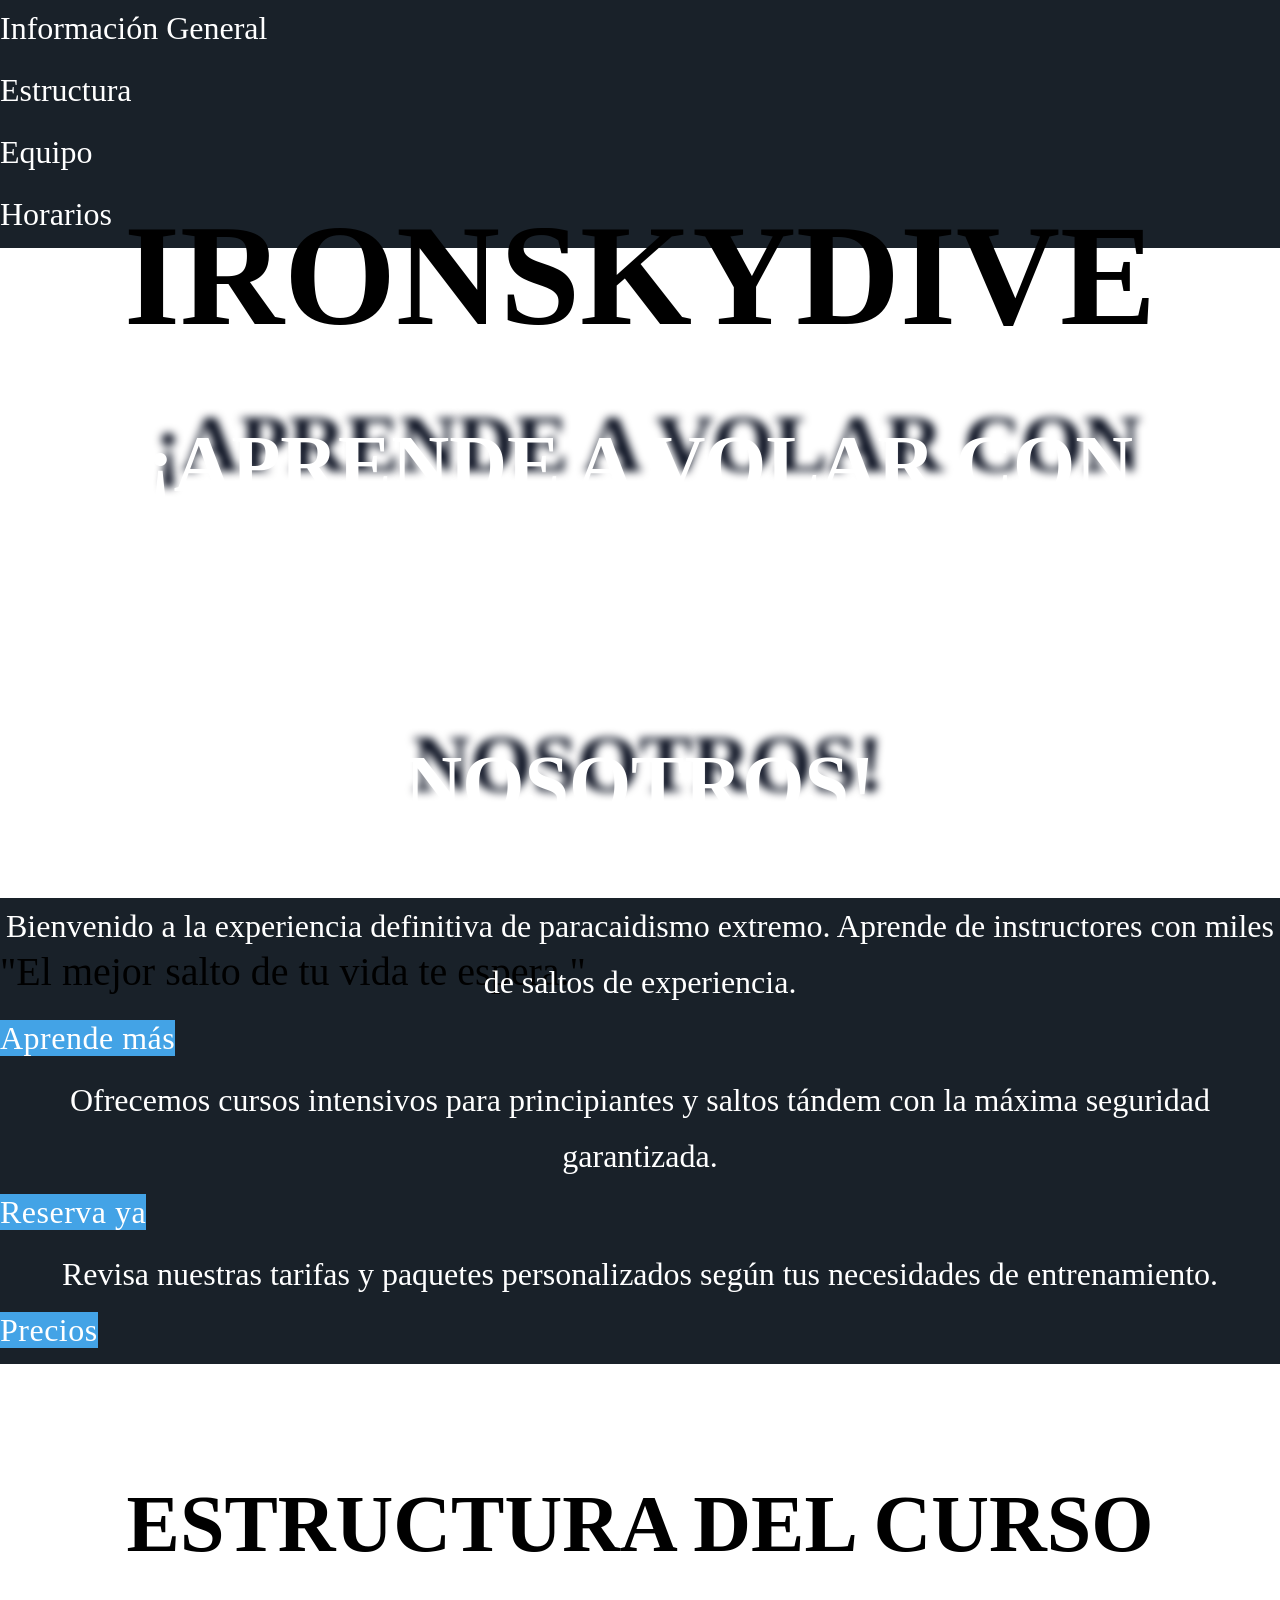
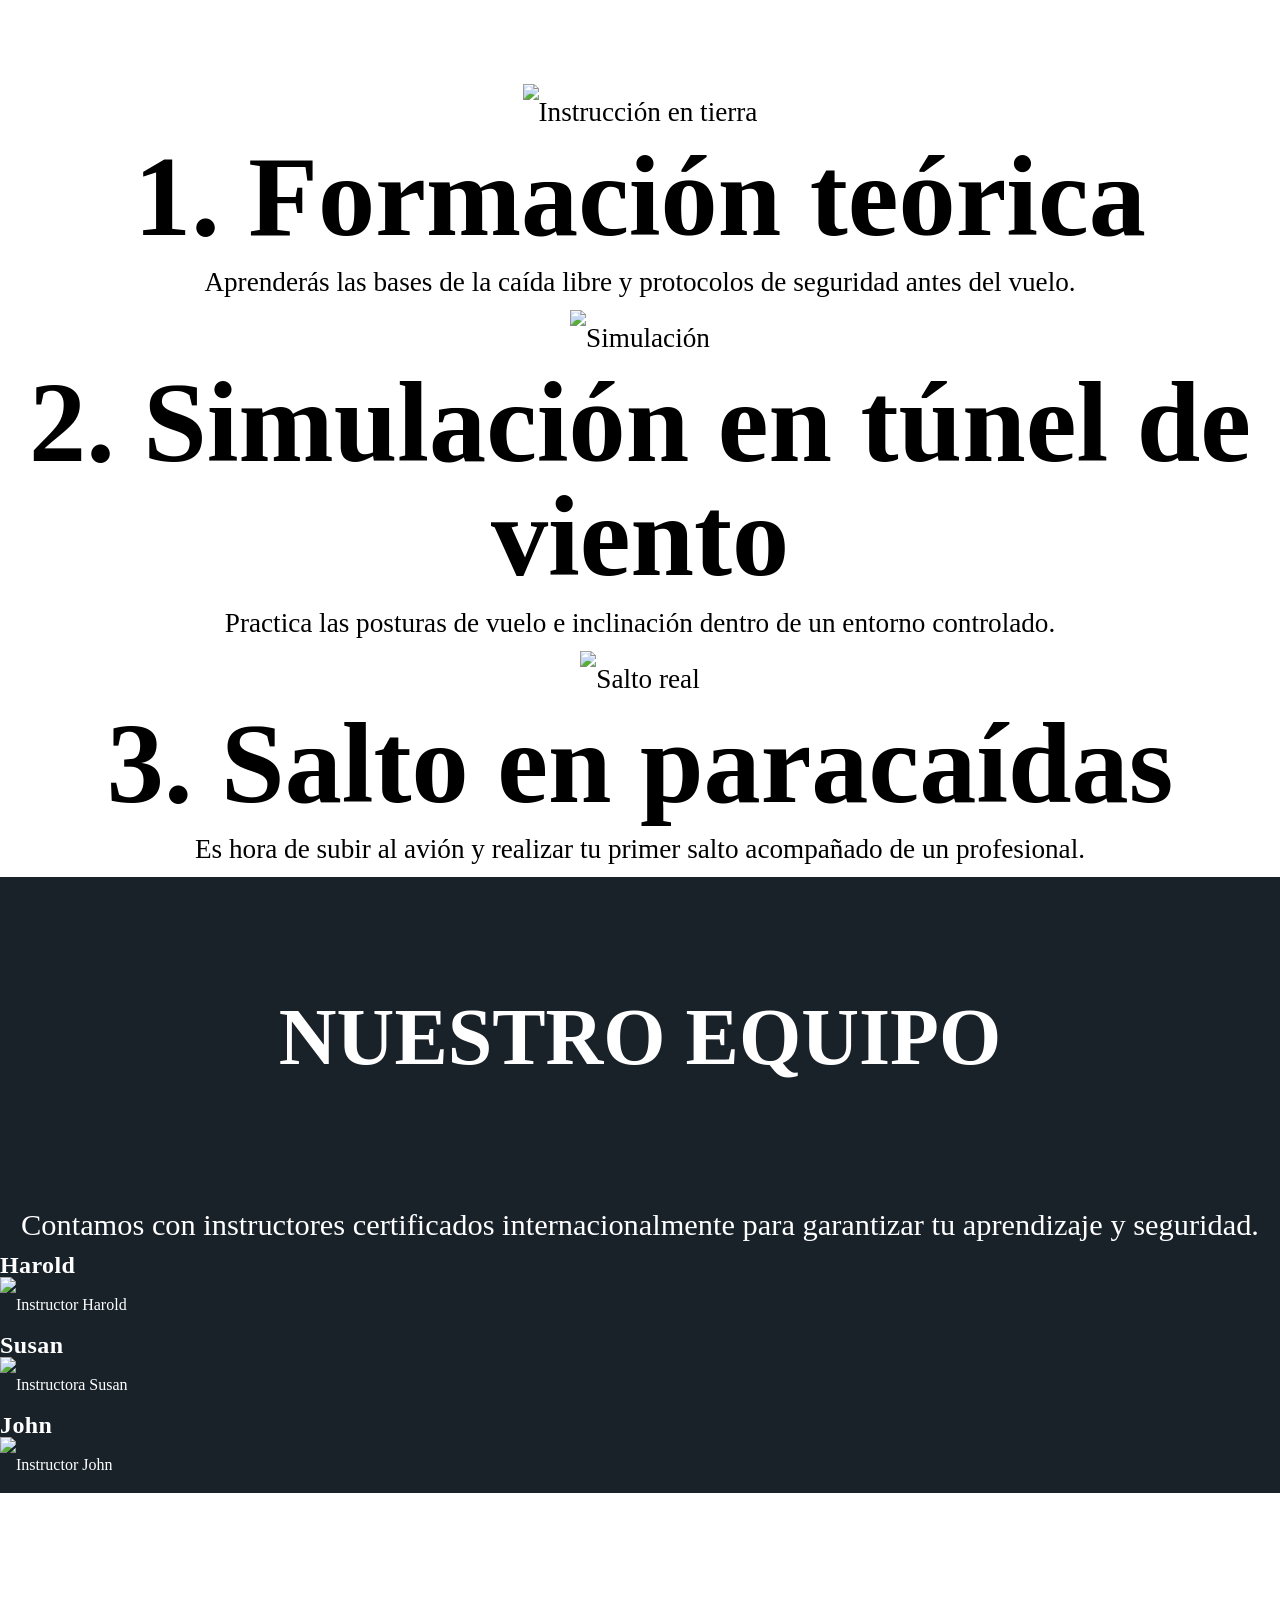
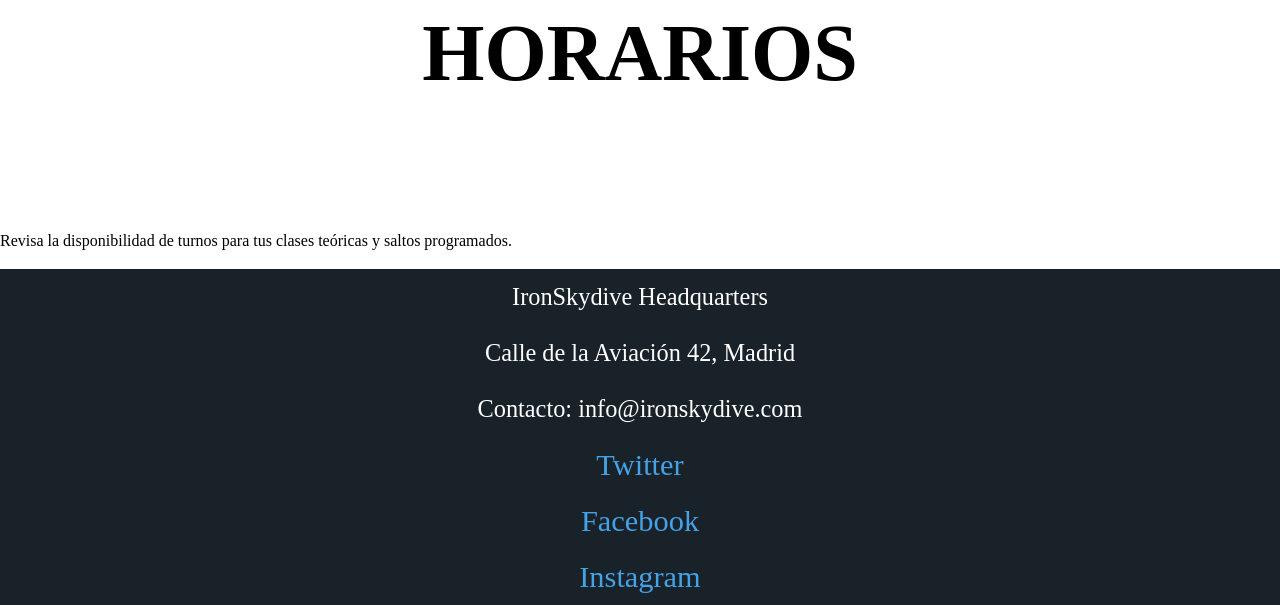
==== commit cf9c0d6a: "Merge 06167c255dd68b03f703e37d92b9354fb434e853 into 45033de55ce9addf9479cd859671ddbf3fe93079" ====
--- a/index.html
+++ b/index.html
@@ -1,146 +1,104 @@
 <!DOCTYPE html>
-<html lang="en">
-  <head>
-    <meta charset="UTF-8" />
-    <meta name="viewport" content="width=device-width, initial-scale=1.0" />
-    <title>IronSkydive</title>
-    <link rel="stylesheet" href="css/style.css" />
-  </head>
-  <body>
-    <nav class="nav-bar">
-      <ul>
-        <li><a href="#structure">Day Structure</a></li>
-        <li><a href="#team">Team</a></li>
-        <li><a href="#schedule">Schedule</a></li>
-      </ul>
-    </nav>
+<html lang="es">
+<head>
+  <meta charset="UTF-8">
+  <meta name="viewport" content="width=device-width, initial-scale=1.0">
+  <title>IronSkydive</title>
+  <link rel="stylesheet" href="style.css">
+</head>
+<body>
 
-    <header class="header">
-      <h1><img src="https://s3-eu-west-1.amazonaws.com/ih-materials/uploads/ironhack-skydive-logo.png" alt="IronSkydive Logo" /> IronSkydive</h1>
-      <h2>Let the journey begin</h2>
-      <aside class="quote">
-        <i>"The best experience of our lives"</i>
-        <p>Ariel Quiñones &amp; Gonzalo Manrique, Ironhack Founders</p>
-      </aside>
-    </header>
+  <!-- NAV -->
+  <nav class="nav-bar">
+    <ul>
+      <li><a href="#general-information">Información General</a></li>
+      <li><a href="#structure">Estructura</a></li>
+      <li><a href="#team">Equipo</a></li>
+      <li><a href="#schedule">Horarios</a></li>
+    </ul>
+  </nav>
 
-    <section id="general-information" class="dark-background">
-      <article>
-        <h3>Hello!</h3>
-        <p class="text">Welcome to IronSkydive, the best adventure you will ever have.</p>
-        <a class="link-btn" href="#">Learn More</a>
-      </article>
-      <article>
-        <h3>About us</h3>
-        <p class="text">We like a lot programming websites, but we also love to practice sport.</p>
-        <a class="link-btn" href="#">Watch Video</a>
-      </article>
-      <article>
-        <h3>Wanna join?</h3>
-        <p class="text">Join our fitness program to be in good shape while learning.</p>
-        <a class="link-btn" href="#">Register</a>
-      </article>
-    </section>
+  <!-- HEADER -->
+  <header class="header">
+    <h1>IronSkydive</h1>
+    <h2>¡Aprende a volar con nosotros!</h2>
+    <aside class="quote">"El mejor salto de tu vida te espera."</aside>
+  </header>
 
-    <section id="structure">
-      <h3>How do we structure the day?</h3>
-      <div>
-        <article class="service-box">
-          <img src="https://s3-eu-west-1.amazonaws.com/ih-materials/uploads/ironskydive-training.png" alt="Training icon" />
-          <h4>1. Training</h4>
-          <p>We teach all the necessary things to jump from the plane without any kind of problem.</p>
-        </article>
-        <article class="service-box">
-          <img src="https://s3-eu-west-1.amazonaws.com/ih-materials/uploads/ironskydive-get-ready.png" alt="Get ready icon" />
-          <h4>2. Get ready</h4>
-          <p>You are already prepared, you just need the suit and a parachute. All sizes available.</p>
-        </article>
-        <article class="service-box">
-          <img src="https://s3-eu-west-1.amazonaws.com/ih-materials/uploads/ironskydive-fly.png" alt="Fly icon" />
-          <h4>3. Fly</h4>
-          <p>You are ready, and the plane is waiting for us in the hangar. Let's fly!</p>
-        </article>
-        <article class="service-box">
-          <img src="https://s3-eu-west-1.amazonaws.com/ih-materials/uploads/ironskydive-jump.png" alt="Jump icon" />
-          <h4>4. Jump!</h4>
-          <p>You have done the most complicated. Just one step left... jump!</p>
-        </article>
-      </div>
-    </section>
+  <!-- SECTION 1: General Information -->
+  <section id="general-information" class="dark-background">
+    <article>
+      <p class="text">Bienvenido a la experiencia definitiva de paracaidismo extremo. Aprende de instructores con miles de saltos de experiencia.</p>
+      <a href="#" class="link-btn">Aprende más</a>
+    </article>
+    <article>
+      <p class="text">Ofrecemos cursos intensivos para principiantes y saltos tándem con la máxima seguridad garantizada.</p>
+      <a href="#" class="link-btn">Reserva ya</a>
+    </article>
+    <article>
+      <p class="text">Revisa nuestras tarifas y paquetes personalizados según tus necesidades de entrenamiento.</p>
+      <a href="#" class="link-btn">Precios</a>
+    </article>
+  </section>
 
-    <section id="team" class="dark-background">
-      <h3>Team</h3>
-      <p class="section-text">Our team collectively has 75 years of experience. Odds are, when you jump out of the plane with these guys, you won't go splat.</p>
-      <hr />
-      <div>
-        <article>
-          <h4 class="member-name">Harold Rothstein</h4>
-          <img src="https://s3-eu-west-1.amazonaws.com/ih-materials/uploads/upload_c4838662632881f67fb6345e86020a5a.png" alt="Harold Rothstein" />
-        </article>
-        <article>
-          <h4 class="member-name">Susan Phillips</h4>
-          <img src="https://s3-eu-west-1.amazonaws.com/ih-materials/uploads/upload_a18d6123a7c8e75f7e0543d5520470ae.jpg" alt="Susan Phillips" />
-        </article>
-        <article>
-          <h4 class="member-name">Taylor Roberts</h4>
-          <img src="https://s3-eu-west-1.amazonaws.com/ih-materials/uploads/upload_7104a331530705e6ceda7e4ad9dc4b14.jpg" alt="Taylor Roberts" />
-        </article>
-      </div>
-    </section>
+  <!-- SECTION 2: Structure -->
+  <section id="structure">
+    <h2>Estructura del Curso</h2>
+    <article class="service-box">
+      <img src="https://s3-eu-west-1.amazonaws.com/ih-materials/uploads/upload_9e023797b5e6727515b63750035092a9.png" alt="Instrucción en tierra">
+      <h3>1. Formación teórica</h3>
+      <p>Aprenderás las bases de la caída libre y protocolos de seguridad antes del vuelo.</p>
+    </article>
+    <article class="service-box">
+      <img src="https://s3-eu-west-1.amazonaws.com/ih-materials/uploads/upload_e8ee79ef8c8f075d9fb729606869b360.png" alt="Simulación">
+      <h3>2. Simulación en túnel de viento</h3>
+      <p>Practica las posturas de vuelo e inclinación dentro de un entorno controlado.</p>
+    </article>
+    <article class="service-box">
+      <img src="https://s3-eu-west-1.amazonaws.com/ih-materials/uploads/upload_a23b9d8858b14a938a9d1d9ec3470438.png" alt="Salto real">
+      <h3>3. Salto en paracaídas</h3>
+      <p>Es hora de subir al avión y realizar tu primer salto acompañado de un profesional.</p>
+    </article>
+  </section>
 
-    <section id="schedule">
-      <h3>Schedule</h3>
-      <table>
-        <thead>
-          <tr>
-            <th>Time</th>
-            <th>Monday</th>
-            <th>Tuesday</th>
-            <th>Wednesday</th>
-            <th>Thursday</th>
-            <th>Friday</th>
-            <th>Saturday</th>
-          </tr>
-        </thead>
-        <tbody>
-          <tr>
-            <td>9:00 - 11:00</td>
-            <td></td>
-            <td></td>
-            <td>X</td>
-            <td></td>
-            <td>X</td>
-            <td>X</td>
-          </tr>
-          <tr>
-            <td>12:00 - 14:00</td>
-            <td></td>
-            <td></td>
-            <td></td>
-            <td></td>
-            <td>X</td>
-            <td>X</td>
-          </tr>
-          <tr>
-            <td>15:00 - 17:00</td>
-            <td></td>
-            <td></td>
-            <td>X</td>
-            <td>X</td>
-            <td>X</td>
-            <td>X</td>
-          </tr>
-        </tbody>
-      </table>
-      <h3>Schedule a Time Slot</h3>
-    </section>
+  <!-- SECTION 3: Team -->
+  <section id="team" class="dark-background">
+    <h2>Nuestro Equipo</h2>
+    <p class="section-text">Contamos con instructores certificados internacionalmente para garantizar tu aprendizaje y seguridad.</p>
+    
+    <div>
+      <h4 class="member-name">Harold</h4>
+      <img src="https://s3-eu-west-1.amazonaws.com/ih-materials/uploads/upload_0403f56e9c9c0587aef2cb3f92b95246.jpg" alt="Instructor Harold">
+    </div>
+    <div>
+      <h4 class="member-name">Susan</h4>
+      <img src="https://s3-eu-west-1.amazonaws.com/ih-materials/uploads/upload_44e69d91f27c3d221805562d4a572c67.jpg" alt="Instructora Susan">
+    </div>
+    <div>
+      <h4 class="member-name">John</h4>
+      <img src="https://s3-eu-west-1.amazonaws.com/ih-materials/uploads/upload_768e001f3089d70233b376997d446f79.jpg" alt="Instructor John">
+    </div>
+  </section>
 
-    <footer class="dark-background footer">
-      <section>
-        <h5>Contact Information</h5>
-        <address class="address">
-          IronSkydive <br />
-          33 Rue la Fayette, <br />
-          75009 Paris, <br />
-          France <br />
-          +33 (0) 619 193 088+  <!-- SECTION 4: Schedule -->
+  <section id="schedule">
+    <h2>Horarios</h2>
+    <p>Revisa la disponibilidad de turnos para tus clases teóricas y saltos programados.</p>
+  </section>
+
+  <!-- FOOTER -->
+  <footer class="dark-background footer">
+    <address class="address">
+      IronSkydive Headquarters<br>
+      Calle de la Aviación 42, Madrid<br>
+      Contacto: info@ironskydive.com
+    </address>
+    <ul>
+      <li><a href="#">Twitter</a></li>
+      <li><a href="#">Facebook</a></li>
+      <li><a href="#">Instagram</a></li>
+    </ul>
+  </footer>
+
+</body>
+</html>
--- a/style.css
+++ b/style.css
@@ -0,0 +1,138 @@
+/*@import url('https://fonts.googleapis.com/css?family=Roboto+Condensed:700|Roboto:100,300,700');*/
+* {
+  margin: 0;
+  padding: 0;
+}
+body {
+    font-family: 'Roboto';
+    size: 10px;
+    line-height: 3.5em;
+    font-weight: 300;
+}
+h1,
+h2,
+h3,
+h4,
+h5,
+h6 {
+    font-family: "Roboto Condensed";
+}
+
+h1{
+    font-size: 9em;
+    text-align: center;
+    text-transform: uppercase;
+}
+
+h2{
+    font-size: 5em;
+    text-align: center;
+    text-transform: uppercase;
+    line-height: 4em;
+}
+
+h3{
+    font-size: 4.2em;
+    text-align: center;
+    line-height: 1em;
+}
+
+h4{
+    font-size: 1.5em;
+    letter-spacing: 0.4px;
+    line-height: 1em;
+}
+
+h5{
+    font-size: 1.2em;
+    line-height: 1em;
+}
+
+.nav-bar{
+    background-color: rgb(25, 33, 41);
+}
+
+.nav-bar a{
+    color: white;
+    text-decoration: none;
+    font-size: 2em;
+}
+
+.header{
+    background-image: url("https://s3-eu-west-1.amazonaws.com/ih-materials/uploads/ironhack-skydive-background.jpg");
+    background-image: 0 0;
+    background-repeat: no-repeat;
+    background-size: cover;
+    height: 650px;
+}
+
+.header h2{
+    color: white;
+    text-shadow: #020819 8px -20px 9px;
+}
+
+.quote{
+    font-size: 2.5em;
+}
+
+.dark-background{
+    background-color: rgb(25, 33, 41);
+    color: white;
+}
+
+.text {
+    font-size: 2em;
+    font-weight: 100;
+    text-align: center;
+}
+
+.link-btn{
+    background-color: rgb(67, 163, 230);
+    color: white;
+    font-family: 'Roboto Condensed';
+    font-size: 2em;
+    letter-spacing: 0.5px;
+    text-align: center;
+    text-decoration: none;
+}
+
+.service-box{
+    font-size: 1.7em;
+    text-align: center;
+}
+
+.service-box img {
+    width: 125px;
+}
+
+#team .section-text{
+    font-size: 1.9em;
+    text-align: center;
+}
+#team .member-name{
+    font-size: 1.5em;
+    font-weight: 700;
+}
+
+#team img{
+    width: 250px;
+    height: 180px;
+}
+
+.footer{
+    text-align: center;
+    font-size: 1.9em;
+}
+
+.address{
+    font-style: normal;
+    font-size: 0.8em;
+}
+
+.footer a{
+    color: rgb(67, 163, 230);
+    text-decoration: none;
+}
+.footer ul{
+    list-style: none;
+}
